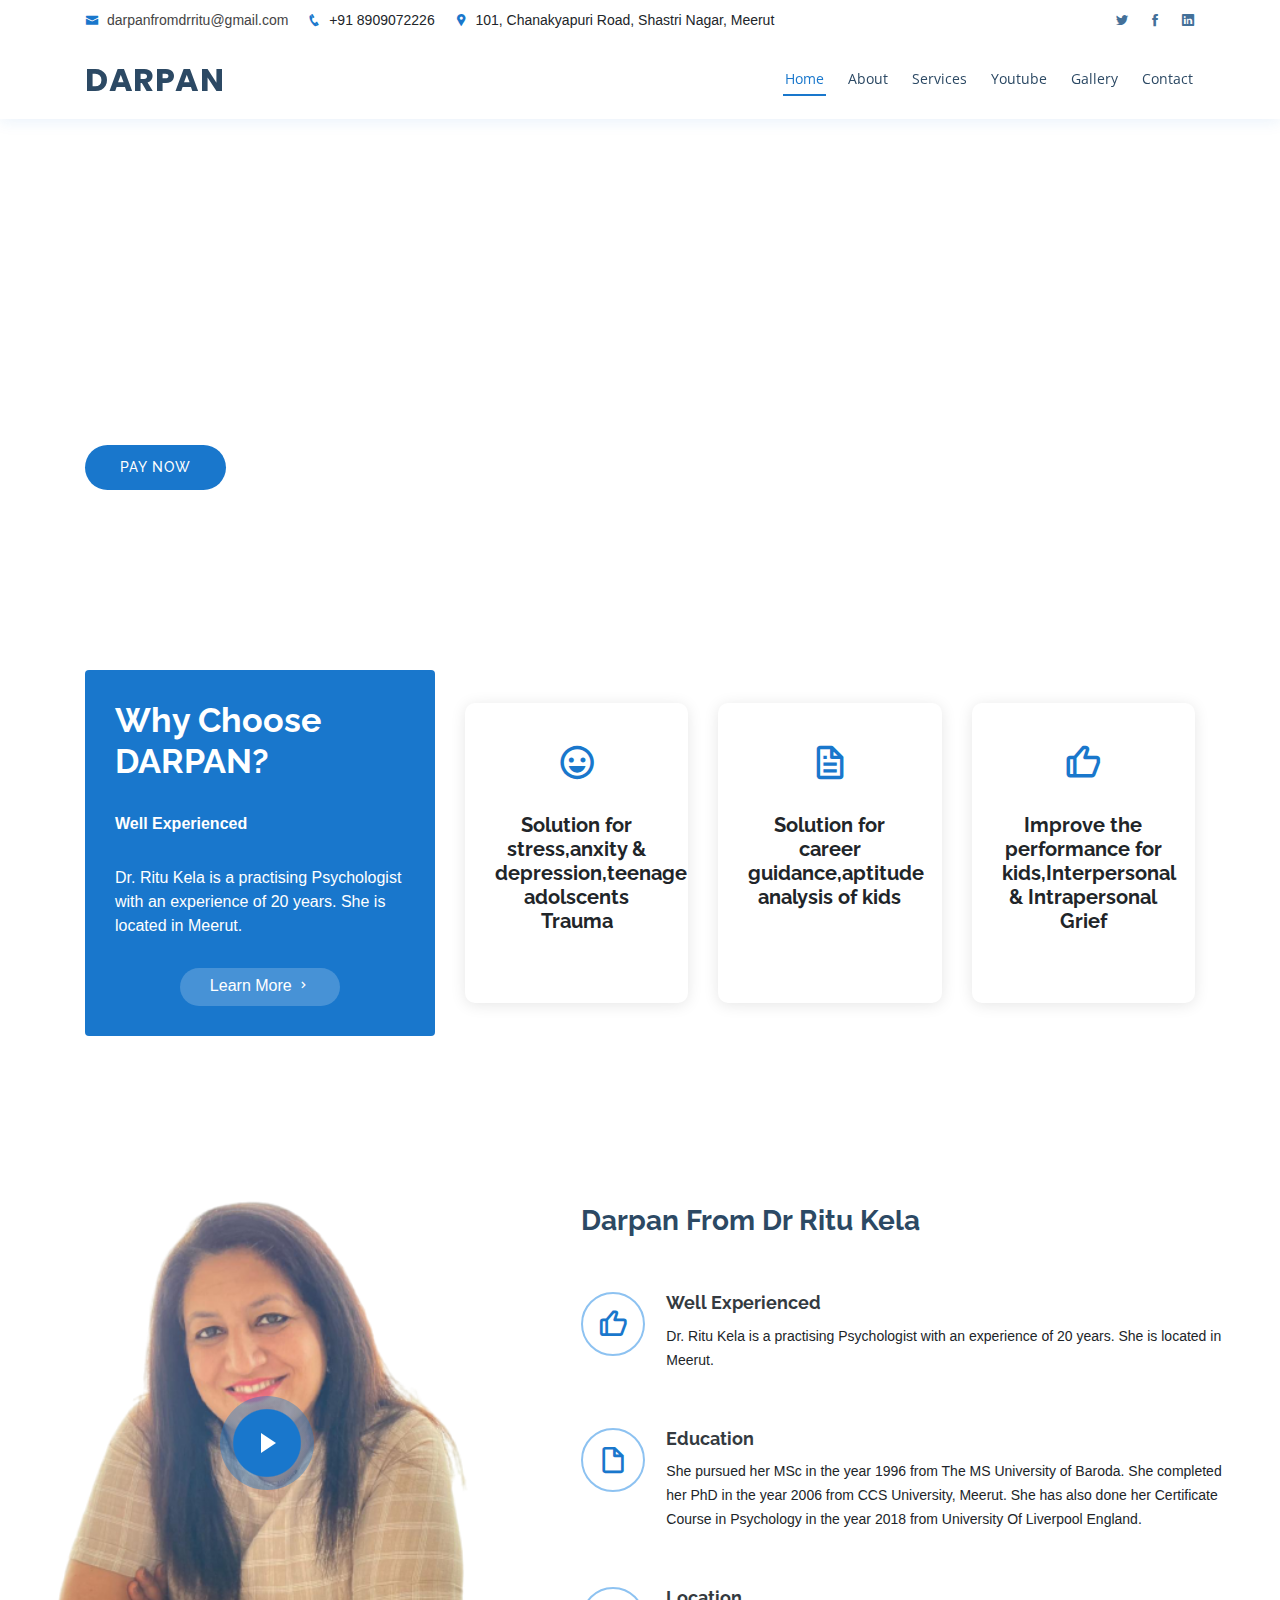
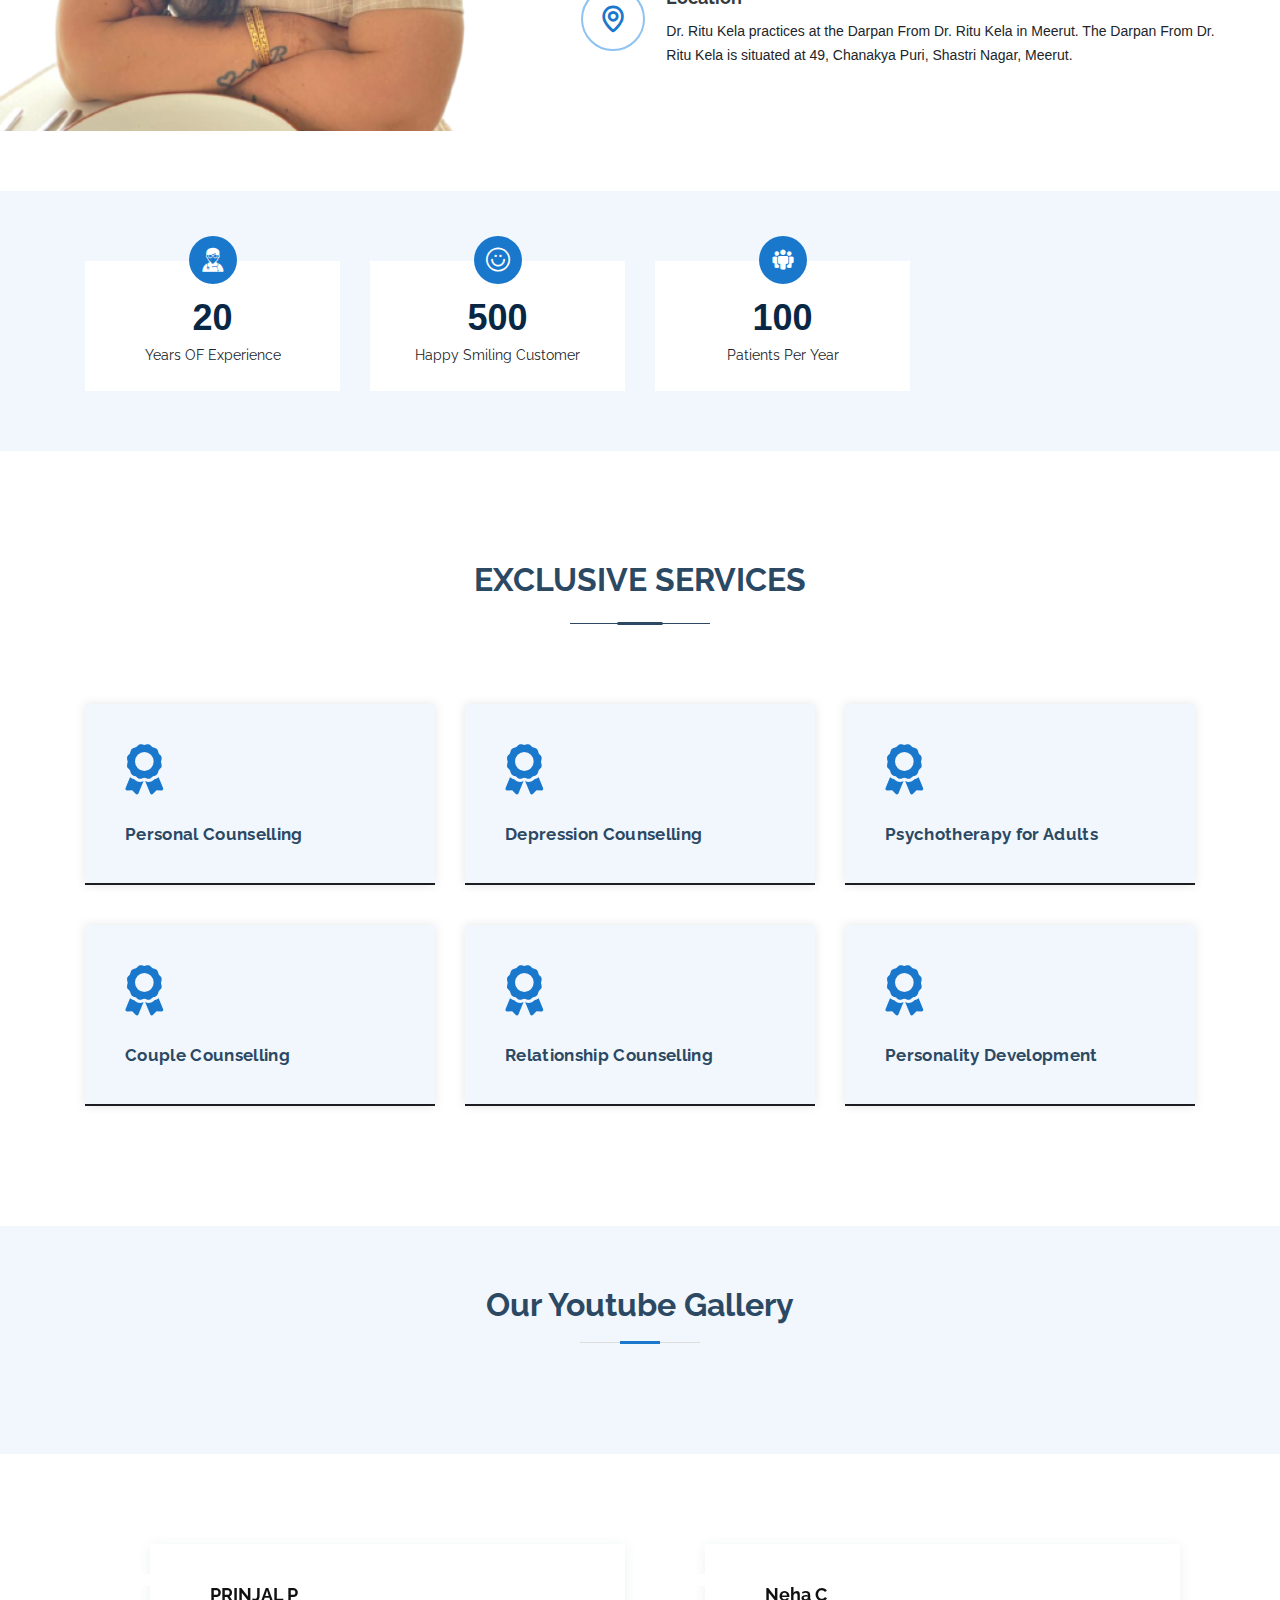
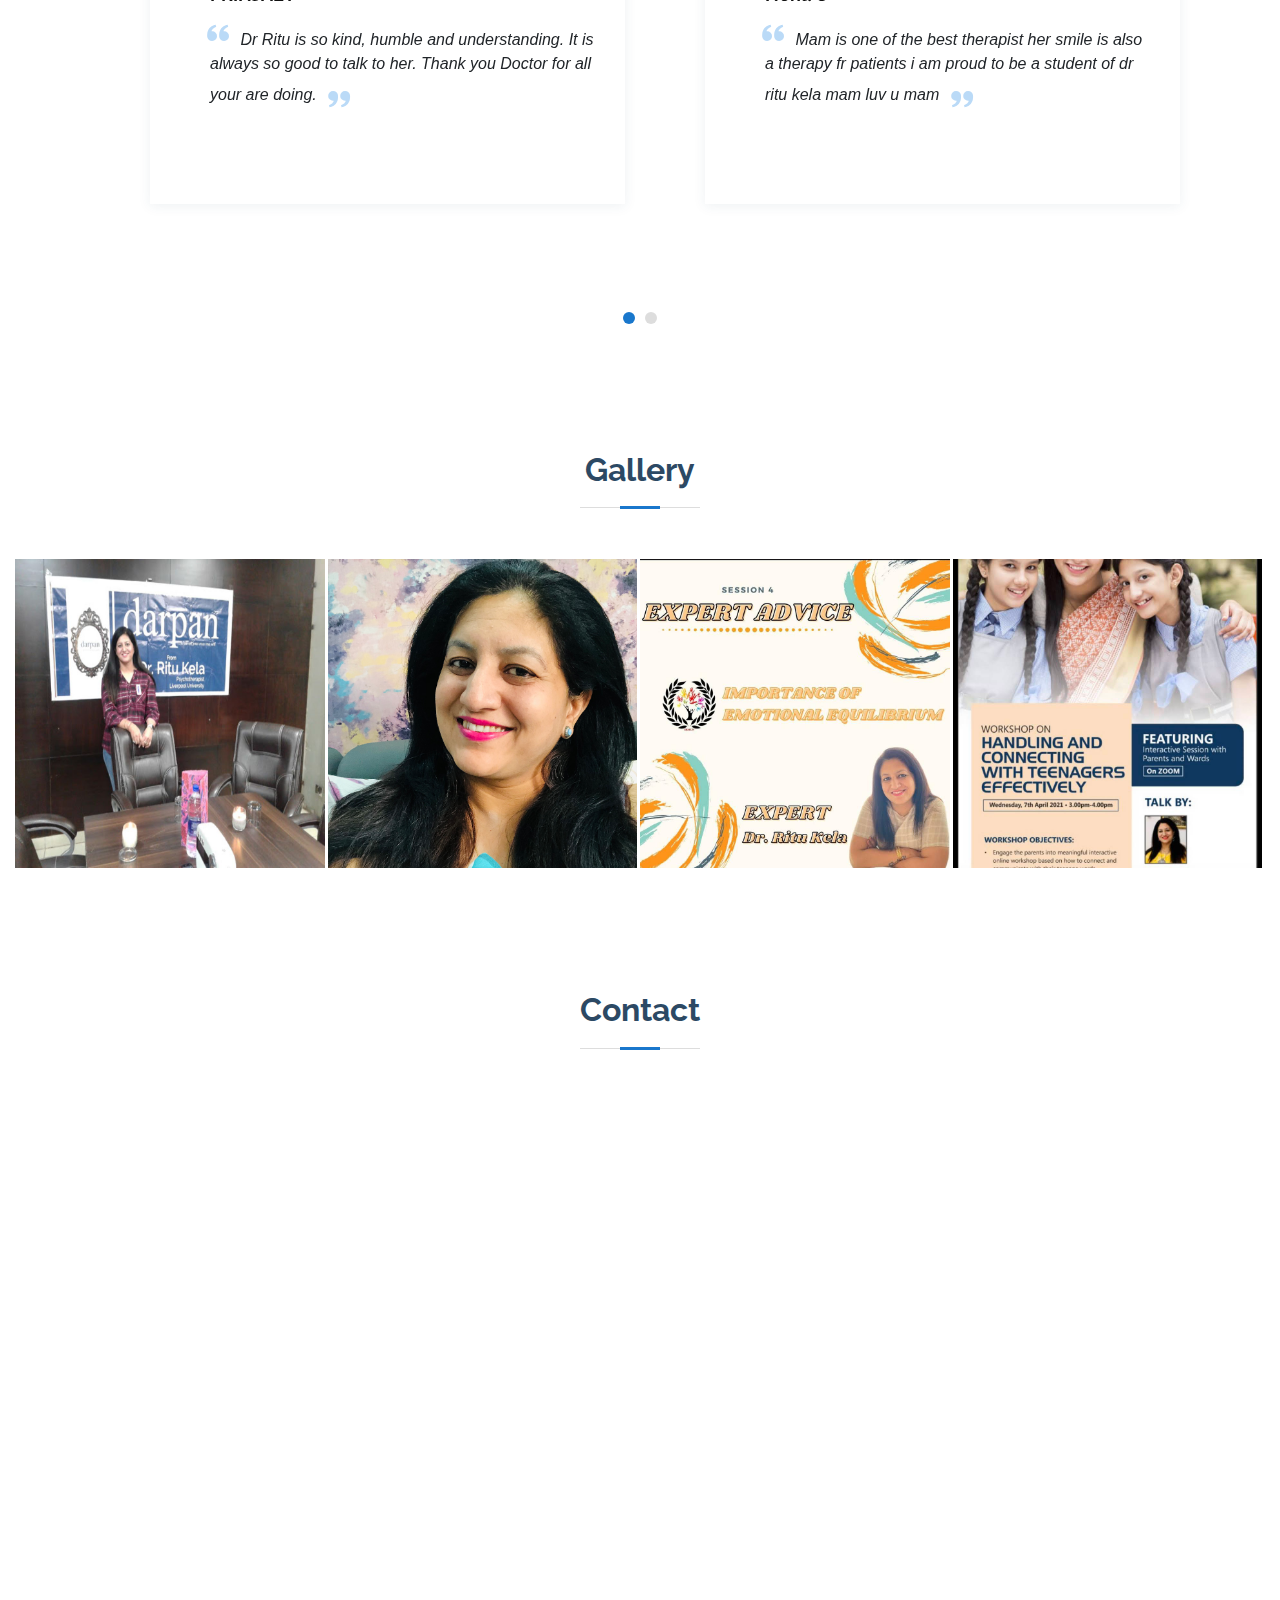
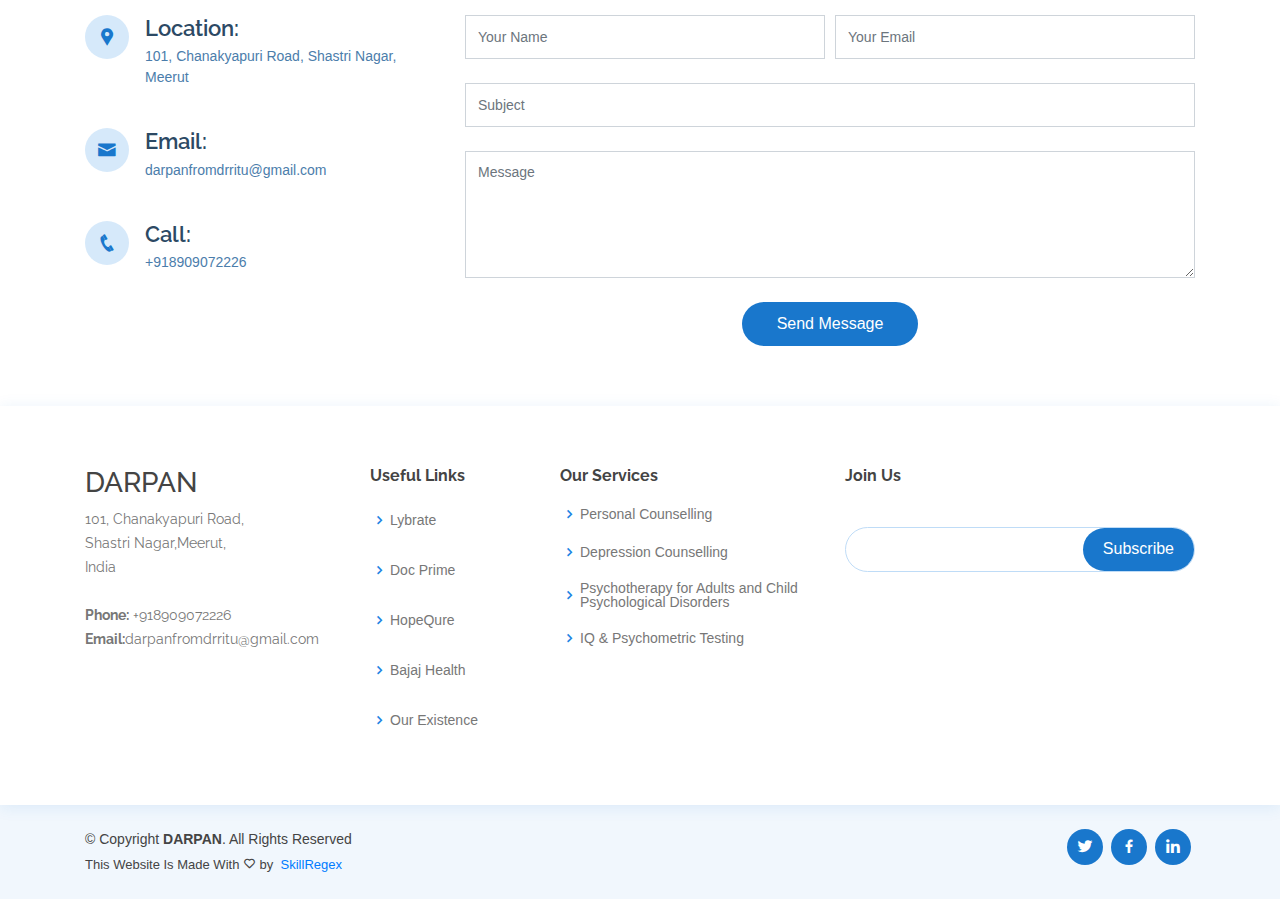
==== index.html @ 22686222 "final layout" ====
<!DOCTYPE html>
<html lang="en">

<head>
  <meta charset="utf-8">
  <meta content="width=device-width, initial-scale=1.0" name="viewport">

  <title>DARPAN FROM DR RITU KELA</title>
  <meta content="" name="description">
  <meta content="" name="keywords">




  <!-- Google Fonts -->
  <link href="https://fonts.googleapis.com/css?family=Open+Sans:300,300i,400,400i,600,600i,700,700i|Raleway:300,300i,400,400i,500,500i,600,600i,700,700i|Poppins:300,300i,400,400i,500,500i,600,600i,700,700i" rel="stylesheet">

  <!-- Vendor CSS Files -->
  <link href="assets/vendor/bootstrap/css/bootstrap.min.css" rel="stylesheet">
  <link href="assets/vendor/icofont/icofont.min.css" rel="stylesheet">
  <link href="assets/vendor/boxicons/css/boxicons.min.css" rel="stylesheet">
  <link href="assets/vendor/venobox/venobox.css" rel="stylesheet">
  <link href="assets/vendor/animate.css/animate.min.css" rel="stylesheet">
  <link href="assets/vendor/remixicon/remixicon.css" rel="stylesheet">
  <link href="assets/vendor/owl.carousel/assets/owl.carousel.min.css" rel="stylesheet">
  <link href="assets/vendor/bootstrap-datepicker/css/bootstrap-datepicker.min.css" rel="stylesheet">


  <link href="assets/css/style.css" rel="stylesheet">
    
    <link rel="stylesheet" href="https://cdnjs.cloudflare.com/ajax/libs/font-awesome/5.11.2/css/all.min.css">
	<link rel="stylesheet" href="https://cdnjs.cloudflare.com/ajax/libs/font-awesome/5.11.2/css/fontawesome.min.css">
	<link rel="stylesheet" href="https://cdnjs.cloudflare.com/ajax/libs/twitter-bootstrap/4.4.1/css/bootstrap.css">
	<link href="https://fonts.googleapis.com/css?family=Poppins:500,700&display=swap" rel="stylesheet">


</head>

<body>

  <!-- ======= Top Bar ======= -->
  <div id="topbar" class="d-none d-lg-flex align-items-center fixed-top">
    <div class="container d-flex">
      <div class="contact-info mr-auto">
        <i class="icofont-envelope"></i> <a href="mailto:contact@example.com">darpanfromdrritu@gmail.com</a>
        <i class="icofont-phone"></i> +91 8909072226
        <i class="icofont-google-map"></i> 	101, Chanakyapuri Road, Shastri Nagar, Meerut
      </div>
      <div class="social-links">
        <a href="https://twitter.com/DrRitukela" class="twitter"><i class="icofont-twitter"></i></a>
        <a href="https://www.facebook.com/Dr.Ritu.K.Kela" class="facebook"><i class="icofont-facebook"></i></a>


        <a href="https://www.linkedin.com/in/ritu-kaushal-aa43219/" class="linkedin"><i class="icofont-linkedin"></i></i></a>
      </div>
    </div>
  </div>

  <!-- ======= Header ======= -->
  <header id="header" class="fixed-top">
    <div class="container d-flex align-items-center">

      <h1 class="logo mr-auto"><a href="index.html">DARPAN</a></h1>

      <!-- <a href="index.html" class="logo mr-auto"><img src="assets/img/logo.png" alt="" class="img-fluid"></a>-->

      <nav class="nav-menu d-none d-lg-block">
        <ul>
          <li class="active"><a href="index.html">Home</a></li>
          <li><a href="#about">About</a></li>
          <li><a href="#services">Services</a></li>
          <li><a href="#appointment">Youtube</a></li>
          <li><a href="#gallery">Gallery</a></li>

          <li><a href="#contact">Contact</a></li>

        </ul>
      </nav><!-- .nav-menu -->


    
    </div>
  </header><!-- End Header -->

  <!-- ======= Hero Section ======= -->
  <section id="hero" class="d-flex align-items-center">
    <div class="container">
      <h1>Welcome to DARPAN </h1>
      <h2>FROM DR RITU KELA</h2>
        <div class="dropdown">
  <button class="dropbtn btn-get-started scrollto" >PAY NOW</button>
  <div class="dropdown-content">
    <a href="https://rzp.io/l/darpanregistrations">NEW CLIENT</a>
    <a href="https://rzp.io/l/darpanpayment">EXISTING CLIENT</a>
  </div>
</div>
    </div>
  </section><!-- End Hero -->

  <main id="main">

    <!-- ======= Why Us Section ======= -->
    <section id="why-us" class="why-us">
      <div class="container">

        <div class="row">
          <div class="col-lg-4 d-flex align-items-stretch">
            <div class="content">
              <h3>Why Choose DARPAN?</h3>
              <p>
                <b>Well Experienced</b>
              </p>
              <p>Dr. Ritu Kela is a practising Psychologist with an experience of 20 years. She is located in Meerut.</p>
              <div class="text-center">
                <a href="#services" class="more-btn">Learn More <i class="bx bx-chevron-right"></i></a>
              </div>
            </div>
          </div>
          <div class="col-lg-8 d-flex align-items-stretch">
            <div class="icon-boxes d-flex flex-column justify-content-center">
              <div class="row">
                <div class="col-xl-4 d-flex align-items-stretch">
                  <div class="icon-box mt-4 mt-xl-0">
                    <i class="bx bx-happy"></i>
                    <h4>Solution for stress,anxity & depression,teenage<br>adolscents Trauma</h4>
                  </div>
                </div>
                <div class="col-xl-4 d-flex align-items-stretch">
                  <div class="icon-box mt-4 mt-xl-0">
                    <i class="bx bx-file"></i>
                    <h4>Solution for career guidance,aptitude analysis of kids</h4>
                  </div>
                </div>
                <div class="col-xl-4 d-flex align-items-stretch">
                  <div class="icon-box mt-4 mt-xl-0">
                    <i class="bx bx-like"></i>
                    <h4>Improve the performance for kids,Interpersonal & Intrapersonal Grief</h4>
                  </div>
                </div>
              </div>
            </div><!-- End .content-->
          </div>
            
        </div>

      </div>
    </section><!-- End Why Us Section -->

    <!-- ======= About Section ======= -->
    <section id="about" class="about">
      <div class="container-fluid">

        <div class="row">
          <div class="col-xl-5 col-lg-6 video-box d-flex justify-content-center align-items-stretch">
            <a href="https://www.youtube.com/watch?v=VWxnV_mC27M" class="venobox play-btn mb-4" data-vbtype="video" data-autoplay="true"></a>
          </div>

          <div class="col-xl-7 col-lg-6 icon-boxes d-flex flex-column align-items-stretch justify-content-center py-5 px-lg-5">
            <h3>Darpan From Dr Ritu Kela</h3>


            <div class="icon-box">
              <div class="icon"><i class="bx bx-like"></i></div>
              <h4 class="title"><a href="">Well Experienced</a></h4>
              <p class="description">Dr. Ritu Kela is a practising Psychologist with an experience of 20 years. She is located in Meerut.</p>

            </div>

            <div class="icon-box">
              <div class="icon"><i class="bx bx-file-blank"></i></div>
              <h4 class="title"><a href="">Education</a></h4>
              <p class="description">She pursued her MSc in the year 1996 from The MS University of Baroda. She completed her PhD in the year 2006 from CCS University, Meerut. She has also done her Certificate Course in Psychology in the year 2018 from University Of Liverpool England.</p>

            </div>


            <div class="icon-box">
              <div class="icon"><i class="bx bx-map"></i></div>
              <h4 class="title"><a href="">Location</a></h4>
              <p class="description">Dr. Ritu Kela practices at the Darpan From Dr. Ritu Kela in Meerut. The Darpan From Dr. Ritu Kela is situated at 49, Chanakya Puri, Shastri Nagar, Meerut.</p>

            </div>



          </div>
        </div>

      </div>
    </section><!-- End About Section -->

    <!-- ======= Counts Section ======= -->
    <section id="counts" class="counts">
      <div class="container">

        <div class="row">

          <div class="col-lg-3 col-md-6">
            <div class="count-box">
              <i class="icofont-doctor-alt"></i>
              <span data-toggle="counter-up">20</span>
              <p>Years OF Experience</p>
            </div>
          </div>

          <div class="col-lg-3 col-md-6 mt-5 mt-md-0">
            <div class="count-box">
              <i class="icofont-simple-smile"></i>
              <span data-toggle="counter-up">500</span>
              <p>Happy Smiling Customer</p>
            </div>
          </div>

          <div class="col-lg-3 col-md-6 mt-5 mt-lg-0">
            <div class="count-box">
              <i class="icofont-people"></i>
              <span data-toggle="counter-up">100</span>
              <p>Patients Per Year</p>
            </div>
          </div>



        </div>

      </div>
    </section><!-- End Counts Section -->

    <!-- ======= Services Section ======= -->
    <body>

	<section class="section-services" id="services">
		<div class="container">
			<div class="row justify-content-center text-center">
				<div class="col-md-10 col-lg-8">
					<div class="header-section">
						<h2 class="title">Exclusive <span>Services</span></h2>
						<p class="description"></p>
					</div>
				</div>
			</div>
			<div class="row">
				<!-- Start Single Service -->
				<div class="col-md-6 col-lg-4">
					<div class="single-service">
						<div class="part-1">
							<i class="fas fa-award"></i>
							<h3 class="title">Personal Counselling</h3>
						</div>
						
					</div>
				</div>
				<!-- / End Single Service -->
				<!-- Start Single Service -->
				<div class="col-md-6 col-lg-4">
					<div class="single-service">
						<div class="part-1">
							<i class="fas fa-award"></i>
							<h3 class="title">Depression Counselling</h3>
						</div>
						
					</div>
				</div>
				<!-- / End Single Service -->
				<!-- Start Single Service -->
				<div class="col-md-6 col-lg-4">
					<div class="single-service">
						<div class="part-1">
							<i class="fas fa-award"></i>
							<h3 class="title">Psychotherapy for Adults</h3>
						</div>
						
					</div>
				</div>
				<!-- / End Single Service -->
				<!-- Start Single Service -->
				<div class="col-md-6 col-lg-4">
					<div class="single-service">
						<div class="part-1">
							<i class="fas fa-award"></i>
							<h3 class="title">Couple Counselling</h3>
						</div>
						
					</div>
				</div>
				<!-- / End Single Service -->
				<!-- Start Single Service -->
				<div class="col-md-6 col-lg-4">
					<div class="single-service">
						<div class="part-1">
							<i class="fas fa-award"></i>
							<h3 class="title">Relationship Counselling</h3>
						</div>
						
					</div>
				</div>
				<!-- / End Single Service -->
				<!-- Start Single Service -->
				<div class="col-md-6 col-lg-4">
					<div class="single-service">
						<div class="part-1">
							<i class="fas fa-award"></i>
							<h3 class="title">   Personality Development</h3>
						</div>
						
					</div>
				</div>
				<!-- / End Single Service -->
			</div>
		</div>
	</section>

</body><!-- End Services Section -->

    <!-- ======= Appointment Section ======= -->
    <section id="appointment" class="appointment section-bg">
      <div class="container">

        <div class="section-title">
          <h2>Our Youtube Gallery</h2>
          <p></p>
          <script src="https://apps.elfsight.com/p/platform.js" defer></script>
          <div class="elfsight-app-8be1d8c3-8dcf-48b2-b45e-ed1fe033b019"></div>
        </div>



      </div>
    </section><!-- End Appointment Section -->

    <!-- ======= Departments Section =======
    <section id="departments" class="departments">
      <div class="container">

        <div class="section-title">
          <h2>Departments</h2>
          <p>Magnam dolores commodi suscipit. Necessitatibus eius consequatur ex aliquid fuga eum quidem. Sit sint consectetur velit. Quisquam quos quisquam cupiditate. Et nemo qui impedit suscipit alias ea. Quia fugiat sit in iste officiis commodi quidem hic quas.</p>
        </div>

        <div class="row">
          <div class="col-lg-3">
            <ul class="nav nav-tabs flex-column">
              <li class="nav-item">
                <a class="nav-link active show" data-toggle="tab" href="#tab-1">Cardiology</a>
              </li>
              <li class="nav-item">
                <a class="nav-link" data-toggle="tab" href="#tab-2">Neurology</a>
              </li>
              <li class="nav-item">
                <a class="nav-link" data-toggle="tab" href="#tab-3">Hepatology</a>
              </li>
              <li class="nav-item">
                <a class="nav-link" data-toggle="tab" href="#tab-4">Pediatrics</a>
              </li>
              <li class="nav-item">
                <a class="nav-link" data-toggle="tab" href="#tab-5">Eye Care</a>
              </li>
            </ul>
          </div>
          <div class="col-lg-9 mt-4 mt-lg-0">
            <div class="tab-content">
              <div class="tab-pane active show" id="tab-1">
                <div class="row">
                  <div class="col-lg-8 details order-2 order-lg-1">
                    <h3>Cardiology</h3>
                    <p class="font-italic">Qui laudantium consequatur laborum sit qui ad sapiente dila parde sonata raqer a videna mareta paulona marka</p>
                    <p>Et nobis maiores eius. Voluptatibus ut enim blanditiis atque harum sint. Laborum eos ipsum ipsa odit magni. Incidunt hic ut molestiae aut qui. Est repellat minima eveniet eius et quis magni nihil. Consequatur dolorem quaerat quos qui similique accusamus nostrum rem vero</p>
                  </div>
                  <div class="col-lg-4 text-center order-1 order-lg-2">
                    <img src="assets/img/departments-1.jpg" alt="" class="img-fluid">
                  </div>
                </div>
              </div>
              <div class="tab-pane" id="tab-2">
                <div class="row">
                  <div class="col-lg-8 details order-2 order-lg-1">
                    <h3>Et blanditiis nemo veritatis excepturi</h3>
                    <p class="font-italic">Qui laudantium consequatur laborum sit qui ad sapiente dila parde sonata raqer a videna mareta paulona marka</p>
                    <p>Ea ipsum voluptatem consequatur quis est. Illum error ullam omnis quia et reiciendis sunt sunt est. Non aliquid repellendus itaque accusamus eius et velit ipsa voluptates. Optio nesciunt eaque beatae accusamus lerode pakto madirna desera vafle de nideran pal</p>
                  </div>
                  <div class="col-lg-4 text-center order-1 order-lg-2">
                    <img src="assets/img/departments-2.jpg" alt="" class="img-fluid">
                  </div>
                </div>
              </div>
              <div class="tab-pane" id="tab-3">
                <div class="row">
                  <div class="col-lg-8 details order-2 order-lg-1">
                    <h3>Impedit facilis occaecati odio neque aperiam sit</h3>
                    <p class="font-italic">Eos voluptatibus quo. Odio similique illum id quidem non enim fuga. Qui natus non sunt dicta dolor et. In asperiores velit quaerat perferendis aut</p>
                    <p>Iure officiis odit rerum. Harum sequi eum illum corrupti culpa veritatis quisquam. Neque necessitatibus illo rerum eum ut. Commodi ipsam minima molestiae sed laboriosam a iste odio. Earum odit nesciunt fugiat sit ullam. Soluta et harum voluptatem optio quae</p>
                  </div>
                  <div class="col-lg-4 text-center order-1 order-lg-2">
                    <img src="assets/img/departments-3.jpg" alt="" class="img-fluid">
                  </div>
                </div>
              </div>
              <div class="tab-pane" id="tab-4">
                <div class="row">
                  <div class="col-lg-8 details order-2 order-lg-1">
                    <h3>Fuga dolores inventore laboriosam ut est accusamus laboriosam dolore</h3>
                    <p class="font-italic">Totam aperiam accusamus. Repellat consequuntur iure voluptas iure porro quis delectus</p>
                    <p>Eaque consequuntur consequuntur libero expedita in voluptas. Nostrum ipsam necessitatibus aliquam fugiat debitis quis velit. Eum ex maxime error in consequatur corporis atque. Eligendi asperiores sed qui veritatis aperiam quia a laborum inventore</p>
                  </div>
                  <div class="col-lg-4 text-center order-1 order-lg-2">
                    <img src="assets/img/departments-4.jpg" alt="" class="img-fluid">
                  </div>
                </div>
              </div>
              <div class="tab-pane" id="tab-5">
                <div class="row">
                  <div class="col-lg-8 details order-2 order-lg-1">
                    <h3>Est eveniet ipsam sindera pad rone matrelat sando reda</h3>
                    <p class="font-italic">Omnis blanditiis saepe eos autem qui sunt debitis porro quia.</p>
                    <p>Exercitationem nostrum omnis. Ut reiciendis repudiandae minus. Omnis recusandae ut non quam ut quod eius qui. Ipsum quia odit vero atque qui quibusdam amet. Occaecati sed est sint aut vitae molestiae voluptate vel</p>
                  </div>
                  <div class="col-lg-4 text-center order-1 order-lg-2">
                    <img src="assets/img/departments-5.jpg" alt="" class="img-fluid">
                  </div>
                </div>
              </div>
            </div>
          </div>
        </div>

      </div>
    </section> End Departments Section -->



    <!-- ======= Frequently Asked Questions Section =======
    <section id="faq" class="faq section-bg">
      <div class="container">

        <div class="section-title">
          <h2>Frequently Asked Questions</h2>
          <p>Magnam dolores commodi suscipit. Necessitatibus eius consequatur ex aliquid fuga eum quidem. Sit sint consectetur velit. Quisquam quos quisquam cupiditate. Et nemo qui impedit suscipit alias ea. Quia fugiat sit in iste officiis commodi quidem hic quas.</p>
        </div>

        <div class="faq-list">
          <ul>
            <li data-aos="fade-up">
              <i class="bx bx-help-circle icon-help"></i> <a data-toggle="collapse" class="collapse" href="#faq-list-1">Non consectetur a erat nam at lectus urna duis? <i class="bx bx-chevron-down icon-show"></i><i class="bx bx-chevron-up icon-close"></i></a>
              <div id="faq-list-1" class="collapse show" data-parent=".faq-list">
                <p>
                  Feugiat pretium nibh ipsum consequat. Tempus iaculis urna id volutpat lacus laoreet non curabitur gravida. Venenatis lectus magna fringilla urna porttitor rhoncus dolor purus non.
                </p>
              </div>
            </li>

            <li data-aos="fade-up" data-aos-delay="100">
              <i class="bx bx-help-circle icon-help"></i> <a data-toggle="collapse" href="#faq-list-2" class="collapsed">Feugiat scelerisque varius morbi enim nunc? <i class="bx bx-chevron-down icon-show"></i><i class="bx bx-chevron-up icon-close"></i></a>
              <div id="faq-list-2" class="collapse" data-parent=".faq-list">
                <p>
                  Dolor sit amet consectetur adipiscing elit pellentesque habitant morbi. Id interdum velit laoreet id donec ultrices. Fringilla phasellus faucibus scelerisque eleifend donec pretium. Est pellentesque elit ullamcorper dignissim. Mauris ultrices eros in cursus turpis massa tincidunt dui.
                </p>
              </div>
            </li>

            <li data-aos="fade-up" data-aos-delay="200">
              <i class="bx bx-help-circle icon-help"></i> <a data-toggle="collapse" href="#faq-list-3" class="collapsed">Dolor sit amet consectetur adipiscing elit? <i class="bx bx-chevron-down icon-show"></i><i class="bx bx-chevron-up icon-close"></i></a>
              <div id="faq-list-3" class="collapse" data-parent=".faq-list">
                <p>
                  Eleifend mi in nulla posuere sollicitudin aliquam ultrices sagittis orci. Faucibus pulvinar elementum integer enim. Sem nulla pharetra diam sit amet nisl suscipit. Rutrum tellus pellentesque eu tincidunt. Lectus urna duis convallis convallis tellus. Urna molestie at elementum eu facilisis sed odio morbi quis
                </p>
              </div>
            </li>

            <li data-aos="fade-up" data-aos-delay="300">
              <i class="bx bx-help-circle icon-help"></i> <a data-toggle="collapse" href="#faq-list-4" class="collapsed">Tempus quam pellentesque nec nam aliquam sem et tortor consequat? <i class="bx bx-chevron-down icon-show"></i><i class="bx bx-chevron-up icon-close"></i></a>
              <div id="faq-list-4" class="collapse" data-parent=".faq-list">
                <p>
                  Molestie a iaculis at erat pellentesque adipiscing commodo. Dignissim suspendisse in est ante in. Nunc vel risus commodo viverra maecenas accumsan. Sit amet nisl suscipit adipiscing bibendum est. Purus gravida quis blandit turpis cursus in.
                </p>
              </div>
            </li>

            <li data-aos="fade-up" data-aos-delay="400">
              <i class="bx bx-help-circle icon-help"></i> <a data-toggle="collapse" href="#faq-list-5" class="collapsed">Tortor vitae purus faucibus ornare. Varius vel pharetra vel turpis nunc eget lorem dolor? <i class="bx bx-chevron-down icon-show"></i><i class="bx bx-chevron-up icon-close"></i></a>
              <div id="faq-list-5" class="collapse" data-parent=".faq-list">
                <p>
                  Laoreet sit amet cursus sit amet dictum sit amet justo. Mauris vitae ultricies leo integer malesuada nunc vel. Tincidunt eget nullam non nisi est sit amet. Turpis nunc eget lorem dolor sed. Ut venenatis tellus in metus vulputate eu scelerisque.
                </p>
              </div>
            </li>

          </ul>
        </div>

      </div>
    </section>End Frequently Asked Questions Section -->

    <!-- ======= Testimonials Section ======= -->
    <section id="testimonials" class="testimonials">
      <div class="container">

        <div class="owl-carousel testimonials-carousel">

          <div class="testimonial-wrap">
            <div class="testimonial-item">
              <img src="" class="testimonial-img" alt="">
              <h3>PRINJAL P</h3>

              <p>
                <i class="bx bxs-quote-alt-left quote-icon-left"></i>
                Dr Ritu is so kind, humble and understanding. It is always
                      so good to talk to her. Thank you Doctor for all your are
                      doing.
                <i class="bx bxs-quote-alt-right quote-icon-right"></i>
              </p>
            </div>
          </div>

          <div class="testimonial-wrap">
            <div class="testimonial-item">
              <img src="" class="testimonial-img" alt="">
              <h3> Neha C</h3>

              <p>
                <i class="bx bxs-quote-alt-left quote-icon-left"></i>
                Mam is one of the best therapist her smile is also a
                      therapy fr patients i am proud to be a student of dr ritu
                      kela mam luv u mam
                <i class="bx bxs-quote-alt-right quote-icon-right"></i>
              </p>
            </div>
          </div>

          <div class="testimonial-wrap">
            <div class="testimonial-item">
              <img src="" class="testimonial-img" alt="">
              <h3>Sonali T</h3>

              <p>
                <i class="bx bxs-quote-alt-left quote-icon-left"></i>
                The one month of the internship in clinical psychology was
                      a rich experience in gaining knowledge and enhancing my
                      skill set. Direct exposure to field work helps you to
                      develop a better understanding of the client and their
                      problem. Along with the internship, Darpan from Dr. Ritu
                      Kela also helps you in building your own personality. A
                      great, positive place to grow!
                <i class="bx bxs-quote-alt-right quote-icon-right"></i>
              </p>
            </div>
          </div>
        </div>

      </div>
    </section><!-- End Testimonials Section -->

    <!-- ======= Gallery Section ======= -->
    <section id="gallery" class="gallery">
      <div class="container">

        <div class="section-title">
          <h2>Gallery</h2>

        </div>
      </div>

      <div class="container-fluid">
        <div class="row no-gutters">

          <div class="col-lg-3 col-md-4">
            <div class="gallery-item">
              <a href="assets/img/gallery/darpanimg1.jpeg" class="venobox" data-gall="gallery-item">
                <img src="assets/img/gallery//darpanimg1.jpeg" alt="" class="img-fluid">
              </a>
            </div>
          </div>

          <div class="col-lg-3 col-md-4">
            <div class="gallery-item">
              <a href="assets/img/gallery/darpan3.png" class="venobox" data-gall="gallery-item">
                <img src="assets/img/gallery/darpan3.png" alt="" class="img-fluid">
              </a>
            </div>
          </div>

          <div class="col-lg-3 col-md-4">
            <div class="gallery-item">
              <a href="assets/img/gallery/darpan5.jpeg" class="venobox" data-gall="gallery-item">
                <img src="assets/img/gallery/darpan5.jpeg" alt="" class="img-fluid">
              </a>
            </div>
          </div>

          <div class="col-lg-3 col-md-4">
            <div class="gallery-item">
              <a href="assets/img/gallery/darpan6.jpeg" class="venobox" data-gall="gallery-item">
                <img src="assets/img/gallery/darpan6.jpeg" alt="" class="img-fluid">
              </a>
            </div>
          </div>









        </div>

      </div>
    </section><!-- End Gallery Section -->

    <!-- ======= Contact Section ======= -->
    <section id="contact" class="contact">
      <div class="container">

        <div class="section-title">
          <h2>Contact</h2>

        </div>
      </div>

      <div>
        <iframe
        src="https://www.google.com/maps/embed?pb=!1m18!1m12!1m3!1d3491.21396762578!2d77.73861771507684!3d28.951377482293108!2m3!1f0!2f0!3f0!3m2!1i1024!2i768!4f13.1!3m3!1m2!1s0x390c6590f33d1587%3A0xa6ed97a03e0412e3!2sDarpan%20From%20Dr%20Ritu%20Kela!5e0!3m2!1sen!2sin!4v1625725622442!5m2!1sen!2sin"
        width="1700"
        height="460"
        style="border: 0"
        allowfullscreen=""
        loading="lazy"
      ></iframe>
      </div>

      <div class="container">
        <div class="row mt-5">

          <div class="col-lg-4">
            <div class="info">
              <div class="address">
                <i class="icofont-google-map"></i>
                <h4>Location:</h4>
                <p>	101, Chanakyapuri Road, Shastri Nagar, Meerut</p>
              </div>

              <div class="email">
                <i class="icofont-envelope"></i>
                <h4>Email:</h4>
                <p>darpanfromdrritu@gmail.com</p>
              </div>

              <div class="phone">
                <i class="icofont-phone"></i>
                <h4>Call:</h4>
                <p>+918909072226
                </p>
              </div>

            </div>

          </div>

          <div class="col-lg-8 mt-5 mt-lg-0">

            <form action="https://formcarry.com/s/q81QHxtFKu5" method="POST" accept-charset="UTF-8"  class="php-email-form">
              <div class="form-row">
                <div class="col-md-6 form-group">
                  <input type="text" name="name" class="form-control" id="name" placeholder="Your Name" data-rule="minlen:4" data-msg="Please enter at least 4 chars" />
                  <div class="validate"></div>
                </div>
                <div class="col-md-6 form-group">
                  <input type="email" class="form-control" name="email" id="email" placeholder="Your Email" data-rule="email" data-msg="Please enter a valid email" />
                  <div class="validate"></div>
                </div>
              </div>
              <div class="form-group">
                <input type="text" class="form-control" name="subject" id="subject" placeholder="Subject" data-rule="minlen:4" data-msg="Please enter at least 8 chars of subject" />
                <div class="validate"></div>
              </div>
              <div class="form-group">
                <textarea class="form-control" name="message" rows="5" data-rule="required" data-msg="Please write something for us" placeholder="Message"></textarea>
                <div class="validate"></div>
              </div>
              <div class="mb-3">
                <div class="loading">Loading</div>
                <div class="sent-message">Your message has been sent. Thank you!</div>
              </div>
              <div class="text-center"><button type="submit">Send Message</button></div>
            </form>

          </div>

        </div>

      </div>
    </section><!-- End Contact Section -->

  </main><!-- End #main -->

  <!-- ======= Footer ======= -->
  <footer id="footer">

    <div class="footer-top">
      <div class="container">
        <div class="row">

          <div class="col-lg-3 col-md-6 footer-contact">
            <h3>DARPAN</h3>
            <p>
              101, Chanakyapuri Road,  <br>
              Shastri Nagar,Meerut,<br>
              India<br><br>
              <strong>Phone:</strong>	+918909072226
              <br>
              <strong>Email:</strong>darpanfromdrritu@gmail.com<br>
            </p>
          </div>

          <div class="col-lg-2 col-md-6 footer-links">
            <h4>Useful Links</h4>
            <ul>
              <li><i class="bx bx-chevron-right"></i> <a
                href="https://www.lybrate.com/meerut/doctor/dr-ritu-kela-psychologist#services"
                class="py-2 d-block"
                >Lybrate</a
              ></li>
              <li><i class="bx bx-chevron-right"></i> <a
                href="https://docprime.com/dr-ritu-kela-psychologist-in-shastri-nagar-meerut-dpp"
                class="py-2 d-block"
                >Doc Prime</a
              ></li>

              
              <li><i class="bx bx-chevron-right"></i> <a
                href="https://www.hopequre.com/Therapist/Psychological-Counsellor/Dr.Ritu-Kela-61"
                class="py-2 d-block"
                >HopeQure</a
              ></li>
              <li><i class="bx bx-chevron-right"></i><a
                href="https://www.bajajfinservhealth.in/doctor/meerut/psychologist/dr-ritu-kela"
                class="py-2 d-block"
                >Bajaj Health</a
              ></li>
                <li><i class="bx bx-chevron-right"></i> <a
                href="https://darpanfromdrritukela.com/"
                class="py-2 d-block"
                >Our Existence</a
              ></li>

            </ul>
          </div>

          <div class="col-lg-3 col-md-6 footer-links">
            <h4>Our Services</h4>
            <ul>
              <li><i class="bx bx-chevron-right"></i> <a href="#">Personal Counselling</a></li>
              <li><i class="bx bx-chevron-right"></i> <a href="#">Depression Counselling</a></li>
              <li><i class="bx bx-chevron-right"></i> <a href="#">Psychotherapy for Adults and Child Psychological Disorders</a></li>
              <li><i class="bx bx-chevron-right"></i> <a href="#">IQ & Psychometric Testing</a></li>

            </ul>
          </div>

          <div class="col-lg-4 col-md-6 footer-newsletter">
            <h4>Join Us</h4>

            <form action="" method="post">
              <input type="email" name="email"><input type="submit" value="Subscribe">
            </form>
          </div>

        </div>
      </div>
    </div>

    <div class="container d-md-flex py-4">

      <div class="mr-md-auto text-center text-md-left">
        <div class="copyright">
          &copy; Copyright <strong><span>DARPAN</span></strong>. All Rights Reserved
        </div>
        <div class="credits">

          This Website Is Made With <i class="bx bx-heart" aria-hidden="true"></i> by &nbsp;<a href="https://www.skillregex.in/">SkillRegex</a>
        </div>
      </div>
      <div class="social-links text-center text-md-right pt-3 pt-md-0">
        <a href="https://twitter.com/DrRitukela" class="twitter"><i class="bx bxl-twitter"></i></a>
        <a href="https://www.facebook.com/Dr.Ritu.K.Kela" class="facebook"><i class="bx bxl-facebook"></i></a>


        <a href="https://www.linkedin.com/in/ritu-kaushal-aa43219/" class="linkedin"><i class="bx bxl-linkedin"></i></a>
      </div>
    </div>
  </footer><!-- End Footer -->

  <div id="preloader"></div>
  <!--<a href="#" class="back-to-top"><i class="icofont-simple-up"></i></a>-->

  <!-- Vendor JS Files -->
  <script src="assets/vendor/jquery/jquery.min.js"></script>
  <script src="assets/vendor/bootstrap/js/bootstrap.bundle.min.js"></script>
  <script src="assets/vendor/jquery.easing/jquery.easing.min.js"></script>
  <script src="assets/vendor/php-email-form/validate.js"></script>
  <script src="assets/vendor/venobox/venobox.min.js"></script>
  <script src="assets/vendor/waypoints/jquery.waypoints.min.js"></script>
  <script src="assets/vendor/counterup/counterup.min.js"></script>
  <script src="assets/vendor/owl.carousel/owl.carousel.min.js"></script>
  <script src="assets/vendor/bootstrap-datepicker/js/bootstrap-datepicker.min.js"></script>

  <!-- Template Main JS File -->
  <script src="assets/js/main.js"></script>
  <script src="https://apps.elfsight.com/p/platform.js" defer></script>
    <div class="elfsight-app-da41859c-ddb8-4a39-964b-62be1e0dadc8"></div>
    <script src="https://apps.elfsight.com/p/platform.js" defer></script>
    <div class="elfsight-app-6ae0c8cc-c3d1-4b5a-a48d-3c60e333eb55"></div>

</body>

</html>
---- assets/vendor/venobox/venobox.css ----
/* ------ venobox.css --------*/
.vbox-overlay *, .vbox-overlay *:before, .vbox-overlay *:after{
    -webkit-backface-visibility: hidden;
    -webkit-box-sizing:border-box;
    -moz-box-sizing:border-box;
    box-sizing:border-box;
}
.vbox-overlay * { 
    -webkit-backface-visibility: visible;
    backface-visibility: visible;
}
.vbox-overlay{
    display: -webkit-flex;
    display: flex;
    -webkit-flex-direction: column;
    flex-direction: column;
    -webkit-justify-content: center;
    justify-content: center;
    -webkit-align-items: center;
    align-items: center;
    position: fixed;
    left: 0;
    top: 0;
    bottom: 0;
    right: 0;
    z-index: 999999;
}

/* ----- navigation ----- */
.vbox-title{
    width: 100%;
    height: 40px;
    float: left;
    text-align: center;
    line-height: 28px;
    font-size: 12px;
    padding: 6px 50px;
    overflow: hidden;
    position: fixed;
    display: none;
    left: 0;
    z-index: 89;
}
.vbox-close{
    cursor: pointer;
    position: fixed;
    top: -1px;
    right: 0;
    width: 50px;
    height: 40px;
    padding: 6px;
    display: block;
    background-position:10px center;
    overflow: hidden;
    font-size: 24px;
    line-height: 1;
    text-align: center;
    z-index: 99;
}
.vbox-left{
    cursor: pointer;
    position: fixed;
    left: 0;
    height: 40px;
    overflow: hidden;
    line-height: 28px;
    font-size: 12px;
    z-index: 99;
    display: flex;
    align-items:center;
}
.vbox-num{
    display: inline-block;
    margin: 6px 0 6px 15px;
}
/* ----- Social share ----- */
.vbox-share{
    line-height: 28px;
    font-size: 12px;
    overflow: hidden;
    position: fixed;
    left: 0;
    z-index: 98;
    display: flex;
    align-items:center;
    justify-content: center;
    width: 100%;
    text-align: center;
}
.vbox-share svg{
    max-height: 28px;
    width: 28px;
    z-index: 10;
    margin-left: 12px;
    margin-top: 6px;
    margin-bottom: 6px;
    vertical-align: middle;
}


/* ----- navigation ARROWS ----- */
.vbox-next, .vbox-prev{
    position: fixed;
    top: 50%;
    margin-top: -15px;
    overflow: hidden;
    cursor: pointer;
    display: block;
    width: 45px;
    height: 45px;
    z-index: 99;
}
.vbox-next span, .vbox-prev span{
    position: relative;
    width: 20px;
    height: 20px;
    border: 2px solid transparent;
    border-top-color: #B6B6B6;
    border-right-color: #B6B6B6;
    text-indent: -100px;
    position: absolute;
    top: 8px;
    display: block;
}
.vbox-prev{
    left: 15px;
}
.vbox-next{
    right: 15px;
}
.vbox-prev span{
    left: 10px;
    -ms-transform: rotate(-135deg);
    -webkit-transform: rotate(-135deg);
    transform: rotate(-135deg);
}
.vbox-next span{
    -ms-transform: rotate(45deg);
    -webkit-transform: rotate(45deg);
    transform: rotate(45deg);
    right: 10px;
}
/* ------- inline window ------ */
.vbox-inline{
    width: 420px;
    height: 315px;
    height: 70vh;
    padding: 10px;
    background: #fff;
    margin: 0 auto;
    overflow: auto;
    text-align: left;
}
/* ------- Video & iFrames window ------ */
.venoframe{
    max-width: 100%;
    width: 100%;
    border: none;
    width: 100%;
    height: 260px;
    height: 70vh;
}
.venoframe.vbvid{
    height: 260px;
}
@media (min-width: 768px) {
    .venoframe, .vbox-inline{
        width: 90%;
        height: 360px;
        height: 70vh;
    }
    .venoframe.vbvid{
        width: 640px;
        height: 360px;
    }
}
@media (min-width: 992px) {
    .venoframe, .vbox-inline{
        max-width: 1200px;
        width: 80%;
        height: 540px;
        height: 70vh;
    }
    .venoframe.vbvid{
        width: 960px;
        height: 540px;
    }
}
/* 
Please do NOT edit this part! 
or at least read this note: http://i.imgur.com/7C0ws9e.gif
*/
.vbox-open{
    overflow: hidden;
}
.vbox-container{
    position: absolute;
    left: 0;
    right: 0;
    top: 0;
    bottom: 0;
    overflow-x: hidden;
    overflow-y: scroll;
    overflow-scrolling: touch;
    -webkit-overflow-scrolling: touch;
    z-index: 20;
    max-height: 100%;

}

.vbox-content{
    text-align: center;
    float: left;
    width: 100%;
    position: relative;
    overflow: hidden;
    padding: 20px 4%;
}
.vbox-container img{
    max-width: 100%;
    height: auto;
}
.vbox-figlio{
    box-shadow: 0 0 12px rgba(0,0,0,0.19), 0 6px 6px rgba(0,0,0,0.23);
    max-width: 100%;
    text-align: initial;
}
img.vbox-figlio{
    -webkit-user-select: none;
-khtml-user-select: none;
-moz-user-select: none;
-o-user-select: none;
user-select: none;
}
.vbox-content.swipe-left{
    margin-left: -200px !important;
}
.vbox-content.swipe-right{
    margin-left: 200px !important;
}
.vbox-animated{
    webkit-transition: margin 300ms ease-out;
    transition: margin 300ms ease-out;
}

/* ---------- preloader ----------
 * SPINKIT 
 * http://tobiasahlin.com/spinkit/
-------------------------------- */
.sk-double-bounce,.sk-rotating-plane{width:40px;height:40px;margin:40px auto}.sk-rotating-plane{background-color:#333;-webkit-animation:sk-rotatePlane 1.2s infinite ease-in-out;animation:sk-rotatePlane 1.2s infinite ease-in-out}@-webkit-keyframes sk-rotatePlane{0%{-webkit-transform:perspective(120px) rotateX(0) rotateY(0);transform:perspective(120px) rotateX(0) rotateY(0)}50%{-webkit-transform:perspective(120px) rotateX(-180.1deg) rotateY(0);transform:perspective(120px) rotateX(-180.1deg) rotateY(0)}100%{-webkit-transform:perspective(120px) rotateX(-180deg) rotateY(-179.9deg);transform:perspective(120px) rotateX(-180deg) rotateY(-179.9deg)}}@keyframes sk-rotatePlane{0%{-webkit-transform:perspective(120px) rotateX(0) rotateY(0);transform:perspective(120px) rotateX(0) rotateY(0)}50%{-webkit-transform:perspective(120px) rotateX(-180.1deg) rotateY(0);transform:perspective(120px) rotateX(-180.1deg) rotateY(0)}100%{-webkit-transform:perspective(120px) rotateX(-180deg) rotateY(-179.9deg);transform:perspective(120px) rotateX(-180deg) rotateY(-179.9deg)}}.sk-double-bounce{position:relative}.sk-double-bounce .sk-child{width:100%;height:100%;border-radius:50%;background-color:#333;opacity:.6;position:absolute;top:0;left:0;-webkit-animation:sk-doubleBounce 2s infinite ease-in-out;animation:sk-doubleBounce 2s infinite ease-in-out}.sk-chasing-dots .sk-child,.sk-spinner-pulse,.sk-three-bounce .sk-child{background-color:#333;border-radius:100%}.sk-double-bounce .sk-double-bounce2{-webkit-animation-delay:-1s;animation-delay:-1s}@-webkit-keyframes sk-doubleBounce{0%,100%{-webkit-transform:scale(0);transform:scale(0)}50%{-webkit-transform:scale(1);transform:scale(1)}}@keyframes sk-doubleBounce{0%,100%{-webkit-transform:scale(0);transform:scale(0)}50%{-webkit-transform:scale(1);transform:scale(1)}}.sk-wave{margin:40px auto;width:50px;height:40px;text-align:center;font-size:10px}.sk-wave .sk-rect{background-color:#333;height:100%;width:6px;display:inline-block;-webkit-animation:sk-waveStretchDelay 1.2s infinite ease-in-out;animation:sk-waveStretchDelay 1.2s infinite ease-in-out}.sk-wave .sk-rect1{-webkit-animation-delay:-1.2s;animation-delay:-1.2s}.sk-wave .sk-rect2{-webkit-animation-delay:-1.1s;animation-delay:-1.1s}.sk-wave .sk-rect3{-webkit-animation-delay:-1s;animation-delay:-1s}.sk-wave .sk-rect4{-webkit-animation-delay:-.9s;animation-delay:-.9s}.sk-wave .sk-rect5{-webkit-animation-delay:-.8s;animation-delay:-.8s}@-webkit-keyframes sk-waveStretchDelay{0%,100%,40%{-webkit-transform:scaleY(.4);transform:scaleY(.4)}20%{-webkit-transform:scaleY(1);transform:scaleY(1)}}@keyframes sk-waveStretchDelay{0%,100%,40%{-webkit-transform:scaleY(.4);transform:scaleY(.4)}20%{-webkit-transform:scaleY(1);transform:scaleY(1)}}.sk-wandering-cubes{margin:40px auto;width:40px;height:40px;position:relative}.sk-wandering-cubes .sk-cube{background-color:#333;width:10px;height:10px;position:absolute;top:0;left:0;-webkit-animation:sk-wanderingCube 1.8s ease-in-out -1.8s infinite both;animation:sk-wanderingCube 1.8s ease-in-out -1.8s infinite both}.sk-chasing-dots,.sk-spinner-pulse{width:40px;height:40px;margin:40px auto}.sk-wandering-cubes .sk-cube2{-webkit-animation-delay:-.9s;animation-delay:-.9s}@-webkit-keyframes sk-wanderingCube{0%{-webkit-transform:rotate(0);transform:rotate(0)}25%{-webkit-transform:translateX(30px) rotate(-90deg) scale(.5);transform:translateX(30px) rotate(-90deg) scale(.5)}50%{-webkit-transform:translateX(30px) translateY(30px) rotate(-179deg);transform:translateX(30px) translateY(30px) rotate(-179deg)}50.1%{-webkit-transform:translateX(30px) translateY(30px) rotate(-180deg);transform:translateX(30px) translateY(30px) rotate(-180deg)}75%{-webkit-transform:translateX(0) translateY(30px) rotate(-270deg) scale(.5);transform:translateX(0) translateY(30px) rotate(-270deg) scale(.5)}100%{-webkit-transform:rotate(-360deg);transform:rotate(-360deg)}}@keyframes sk-wanderingCube{0%{-webkit-transform:rotate(0);transform:rotate(0)}25%{-webkit-transform:translateX(30px) rotate(-90deg) scale(.5);transform:translateX(30px) rotate(-90deg) scale(.5)}50%{-webkit-transform:translateX(30px) translateY(30px) rotate(-179deg);transform:translateX(30px) translateY(30px) rotate(-179deg)}50.1%{-webkit-transform:translateX(30px) translateY(30px) rotate(-180deg);transform:translateX(30px) translateY(30px) rotate(-180deg)}75%{-webkit-transform:translateX(0) translateY(30px) rotate(-270deg) scale(.5);transform:translateX(0) translateY(30px) rotate(-270deg) scale(.5)}100%{-webkit-transform:rotate(-360deg);transform:rotate(-360deg)}}.sk-spinner-pulse{-webkit-animation:sk-pulseScaleOut 1s infinite ease-in-out;animation:sk-pulseScaleOut 1s infinite ease-in-out}@-webkit-keyframes sk-pulseScaleOut{0%{-webkit-transform:scale(0);transform:scale(0)}100%{-webkit-transform:scale(1);transform:scale(1);opacity:0}}@keyframes sk-pulseScaleOut{0%{-webkit-transform:scale(0);transform:scale(0)}100%{-webkit-transform:scale(1);transform:scale(1);opacity:0}}.sk-chasing-dots{position:relative;text-align:center;-webkit-animation:sk-chasingDotsRotate 2s infinite linear;animation:sk-chasingDotsRotate 2s infinite linear}.sk-chasing-dots .sk-child{width:60%;height:60%;display:inline-block;position:absolute;top:0;-webkit-animation:sk-chasingDotsBounce 2s infinite ease-in-out;animation:sk-chasingDotsBounce 2s infinite ease-in-out}.sk-chasing-dots .sk-dot2{top:auto;bottom:0;-webkit-animation-delay:-1s;animation-delay:-1s}@-webkit-keyframes sk-chasingDotsRotate{100%{-webkit-transform:rotate(360deg);transform:rotate(360deg)}}@keyframes sk-chasingDotsRotate{100%{-webkit-transform:rotate(360deg);transform:rotate(360deg)}}@-webkit-keyframes sk-chasingDotsBounce{0%,100%{-webkit-transform:scale(0);transform:scale(0)}50%{-webkit-transform:scale(1);transform:scale(1)}}@keyframes sk-chasingDotsBounce{0%,100%{-webkit-transform:scale(0);transform:scale(0)}50%{-webkit-transform:scale(1);transform:scale(1)}}.sk-three-bounce{margin:40px auto;width:80px;text-align:center}.sk-three-bounce .sk-child{width:20px;height:20px;display:inline-block;-webkit-animation:sk-three-bounce 1.4s ease-in-out 0s infinite both;animation:sk-three-bounce 1.4s ease-in-out 0s infinite both}.sk-circle .sk-child:before,.sk-fading-circle .sk-circle:before{display:block;border-radius:100%;content:'';background-color:#333}.sk-three-bounce .sk-bounce1{-webkit-animation-delay:-.32s;animation-delay:-.32s}.sk-three-bounce .sk-bounce2{-webkit-animation-delay:-.16s;animation-delay:-.16s}@-webkit-keyframes sk-three-bounce{0%,100%,80%{-webkit-transform:scale(0);transform:scale(0)}40%{-webkit-transform:scale(1);transform:scale(1)}}@keyframes sk-three-bounce{0%,100%,80%{-webkit-transform:scale(0);transform:scale(0)}40%{-webkit-transform:scale(1);transform:scale(1)}}.sk-circle{margin:40px auto;width:40px;height:40px;position:relative}.sk-circle .sk-child{width:100%;height:100%;position:absolute;left:0;top:0}.sk-circle .sk-child:before{margin:0 auto;width:15%;height:15%;-webkit-animation:sk-circleBounceDelay 1.2s infinite ease-in-out both;animation:sk-circleBounceDelay 1.2s infinite ease-in-out both}.sk-circle .sk-circle2{-webkit-transform:rotate(30deg);-ms-transform:rotate(30deg);transform:rotate(30deg)}.sk-circle .sk-circle3{-webkit-transform:rotate(60deg);-ms-transform:rotate(60deg);transform:rotate(60deg)}.sk-circle .sk-circle4{-webkit-transform:rotate(90deg);-ms-transform:rotate(90deg);transform:rotate(90deg)}.sk-circle .sk-circle5{-webkit-transform:rotate(120deg);-ms-transform:rotate(120deg);transform:rotate(120deg)}.sk-circle .sk-circle6{-webkit-transform:rotate(150deg);-ms-transform:rotate(150deg);transform:rotate(150deg)}.sk-circle .sk-circle7{-webkit-transform:rotate(180deg);-ms-transform:rotate(180deg);transform:rotate(180deg)}.sk-circle .sk-circle8{-webkit-transform:rotate(210deg);-ms-transform:rotate(210deg);transform:rotate(210deg)}.sk-circle .sk-circle9{-webkit-transform:rotate(240deg);-ms-transform:rotate(240deg);transform:rotate(240deg)}.sk-circle .sk-circle10{-webkit-transform:rotate(270deg);-ms-transform:rotate(270deg);transform:rotate(270deg)}.sk-circle .sk-circle11{-webkit-transform:rotate(300deg);-ms-transform:rotate(300deg);transform:rotate(300deg)}.sk-circle .sk-circle12{-webkit-transform:rotate(330deg);-ms-transform:rotate(330deg);transform:rotate(330deg)}.sk-circle .sk-circle2:before{-webkit-animation-delay:-1.1s;animation-delay:-1.1s}.sk-circle .sk-circle3:before{-webkit-animation-delay:-1s;animation-delay:-1s}.sk-circle .sk-circle4:before{-webkit-animation-delay:-.9s;animation-delay:-.9s}.sk-circle .sk-circle5:before{-webkit-animation-delay:-.8s;animation-delay:-.8s}.sk-circle .sk-circle6:before{-webkit-animation-delay:-.7s;animation-delay:-.7s}.sk-circle .sk-circle7:before{-webkit-animation-delay:-.6s;animation-delay:-.6s}.sk-circle .sk-circle8:before{-webkit-animation-delay:-.5s;animation-delay:-.5s}.sk-circle .sk-circle9:before{-webkit-animation-delay:-.4s;animation-delay:-.4s}.sk-circle .sk-circle10:before{-webkit-animation-delay:-.3s;animation-delay:-.3s}.sk-circle .sk-circle11:before{-webkit-animation-delay:-.2s;animation-delay:-.2s}.sk-circle .sk-circle12:before{-webkit-animation-delay:-.1s;animation-delay:-.1s}@-webkit-keyframes sk-circleBounceDelay{0%,100%,80%{-webkit-transform:scale(0);transform:scale(0)}40%{-webkit-transform:scale(1);transform:scale(1)}}@keyframes sk-circleBounceDelay{0%,100%,80%{-webkit-transform:scale(0);transform:scale(0)}40%{-webkit-transform:scale(1);transform:scale(1)}}.sk-cube-grid{width:40px;height:40px;margin:40px auto}.sk-cube-grid .sk-cube{width:33.33%;height:33.33%;background-color:#333;float:left;-webkit-animation:sk-cubeGridScaleDelay 1.3s infinite ease-in-out;animation:sk-cubeGridScaleDelay 1.3s infinite ease-in-out}.sk-cube-grid .sk-cube1{-webkit-animation-delay:.2s;animation-delay:.2s}.sk-cube-grid .sk-cube2{-webkit-animation-delay:.3s;animation-delay:.3s}.sk-cube-grid .sk-cube3{-webkit-animation-delay:.4s;animation-delay:.4s}.sk-cube-grid .sk-cube4{-webkit-animation-delay:.1s;animation-delay:.1s}.sk-cube-grid .sk-cube5{-webkit-animation-delay:.2s;animation-delay:.2s}.sk-cube-grid .sk-cube6{-webkit-animation-delay:.3s;animation-delay:.3s}.sk-cube-grid .sk-cube7{-webkit-animation-delay:0ms;animation-delay:0ms}.sk-cube-grid .sk-cube8{-webkit-animation-delay:.1s;animation-delay:.1s}.sk-cube-grid .sk-cube9{-webkit-animation-delay:.2s;animation-delay:.2s}@-webkit-keyframes sk-cubeGridScaleDelay{0%,100%,70%{-webkit-transform:scale3D(1,1,1);transform:scale3D(1,1,1)}35%{-webkit-transform:scale3D(0,0,1);transform:scale3D(0,0,1)}}@keyframes sk-cubeGridScaleDelay{0%,100%,70%{-webkit-transform:scale3D(1,1,1);transform:scale3D(1,1,1)}35%{-webkit-transform:scale3D(0,0,1);transform:scale3D(0,0,1)}}.sk-fading-circle{margin:40px auto;width:40px;height:40px;position:relative}.sk-fading-circle .sk-circle{width:100%;height:100%;position:absolute;left:0;top:0}.sk-fading-circle .sk-circle:before{margin:0 auto;width:15%;height:15%;-webkit-animation:sk-circleFadeDelay 1.2s infinite ease-in-out both;animation:sk-circleFadeDelay 1.2s infinite ease-in-out both}.sk-fading-circle .sk-circle2{-webkit-transform:rotate(30deg);-ms-transform:rotate(30deg);transform:rotate(30deg)}.sk-fading-circle .sk-circle3{-webkit-transform:rotate(60deg);-ms-transform:rotate(60deg);transform:rotate(60deg)}.sk-fading-circle .sk-circle4{-webkit-transform:rotate(90deg);-ms-transform:rotate(90deg);transform:rotate(90deg)}.sk-fading-circle .sk-circle5{-webkit-transform:rotate(120deg);-ms-transform:rotate(120deg);transform:rotate(120deg)}.sk-fading-circle .sk-circle6{-webkit-transform:rotate(150deg);-ms-transform:rotate(150deg);transform:rotate(150deg)}.sk-fading-circle .sk-circle7{-webkit-transform:rotate(180deg);-ms-transform:rotate(180deg);transform:rotate(180deg)}.sk-fading-circle .sk-circle8{-webkit-transform:rotate(210deg);-ms-transform:rotate(210deg);transform:rotate(210deg)}.sk-fading-circle .sk-circle9{-webkit-transform:rotate(240deg);-ms-transform:rotate(240deg);transform:rotate(240deg)}.sk-fading-circle .sk-circle10{-webkit-transform:rotate(270deg);-ms-transform:rotate(270deg);transform:rotate(270deg)}.sk-fading-circle .sk-circle11{-webkit-transform:rotate(300deg);-ms-transform:rotate(300deg);transform:rotate(300deg)}.sk-fading-circle .sk-circle12{-webkit-transform:rotate(330deg);-ms-transform:rotate(330deg);transform:rotate(330deg)}.sk-fading-circle .sk-circle2:before{-webkit-animation-delay:-1.1s;animation-delay:-1.1s}.sk-fading-circle .sk-circle3:before{-webkit-animation-delay:-1s;animation-delay:-1s}.sk-fading-circle .sk-circle4:before{-webkit-animation-delay:-.9s;animation-delay:-.9s}.sk-fading-circle .sk-circle5:before{-webkit-animation-delay:-.8s;animation-delay:-.8s}.sk-fading-circle .sk-circle6:before{-webkit-animation-delay:-.7s;animation-delay:-.7s}.sk-fading-circle .sk-circle7:before{-webkit-animation-delay:-.6s;animation-delay:-.6s}.sk-fading-circle .sk-circle8:before{-webkit-animation-delay:-.5s;animation-delay:-.5s}.sk-fading-circle .sk-circle9:before{-webkit-animation-delay:-.4s;animation-delay:-.4s}.sk-fading-circle .sk-circle10:before{-webkit-animation-delay:-.3s;animation-delay:-.3s}.sk-fading-circle .sk-circle11:before{-webkit-animation-delay:-.2s;animation-delay:-.2s}.sk-fading-circle .sk-circle12:before{-webkit-animation-delay:-.1s;animation-delay:-.1s}@-webkit-keyframes sk-circleFadeDelay{0%,100%,39%{opacity:0}40%{opacity:1}}@keyframes sk-circleFadeDelay{0%,100%,39%{opacity:0}40%{opacity:1}}.sk-folding-cube{margin:40px auto;width:40px;height:40px;position:relative;-webkit-transform:rotateZ(45deg);transform:rotateZ(45deg)}.sk-folding-cube .sk-cube{float:left;width:50%;height:50%;position:relative;-webkit-transform:scale(1.1);-ms-transform:scale(1.1);transform:scale(1.1)}.sk-folding-cube .sk-cube:before{content:'';position:absolute;top:0;left:0;width:100%;height:100%;background-color:#333;-webkit-animation:sk-foldCubeAngle 2.4s infinite linear both;animation:sk-foldCubeAngle 2.4s infinite linear both;-webkit-transform-origin:100% 100%;-ms-transform-origin:100% 100%;transform-origin:100% 100%}.sk-folding-cube .sk-cube2{-webkit-transform:scale(1.1) rotateZ(90deg);transform:scale(1.1) rotateZ(90deg)}.sk-folding-cube .sk-cube3{-webkit-transform:scale(1.1) rotateZ(180deg);transform:scale(1.1) rotateZ(180deg)}.sk-folding-cube .sk-cube4{-webkit-transform:scale(1.1) rotateZ(270deg);transform:scale(1.1) rotateZ(270deg)}.sk-folding-cube .sk-cube2:before{-webkit-animation-delay:.3s;animation-delay:.3s}.sk-folding-cube .sk-cube3:before{-webkit-animation-delay:.6s;animation-delay:.6s}.sk-folding-cube .sk-cube4:before{-webkit-animation-delay:.9s;animation-delay:.9s}@-webkit-keyframes sk-foldCubeAngle{0%,10%{-webkit-transform:perspective(140px) rotateX(-180deg);transform:perspective(140px) rotateX(-180deg);opacity:0}25%,75%{-webkit-transform:perspective(140px) rotateX(0);transform:perspective(140px) rotateX(0);opacity:1}100%,90%{-webkit-transform:perspective(140px) rotateY(180deg);transform:perspective(140px) rotateY(180deg);opacity:0}}@keyframes sk-foldCubeAngle{0%,10%{-webkit-transform:perspective(140px) rotateX(-180deg);transform:perspective(140px) rotateX(-180deg);opacity:0}25%,75%{-webkit-transform:perspective(140px) rotateX(0);transform:perspective(140px) rotateX(0);opacity:1}100%,90%{-webkit-transform:perspective(140px) rotateY(180deg);transform:perspective(140px) rotateY(180deg);opacity:0}}
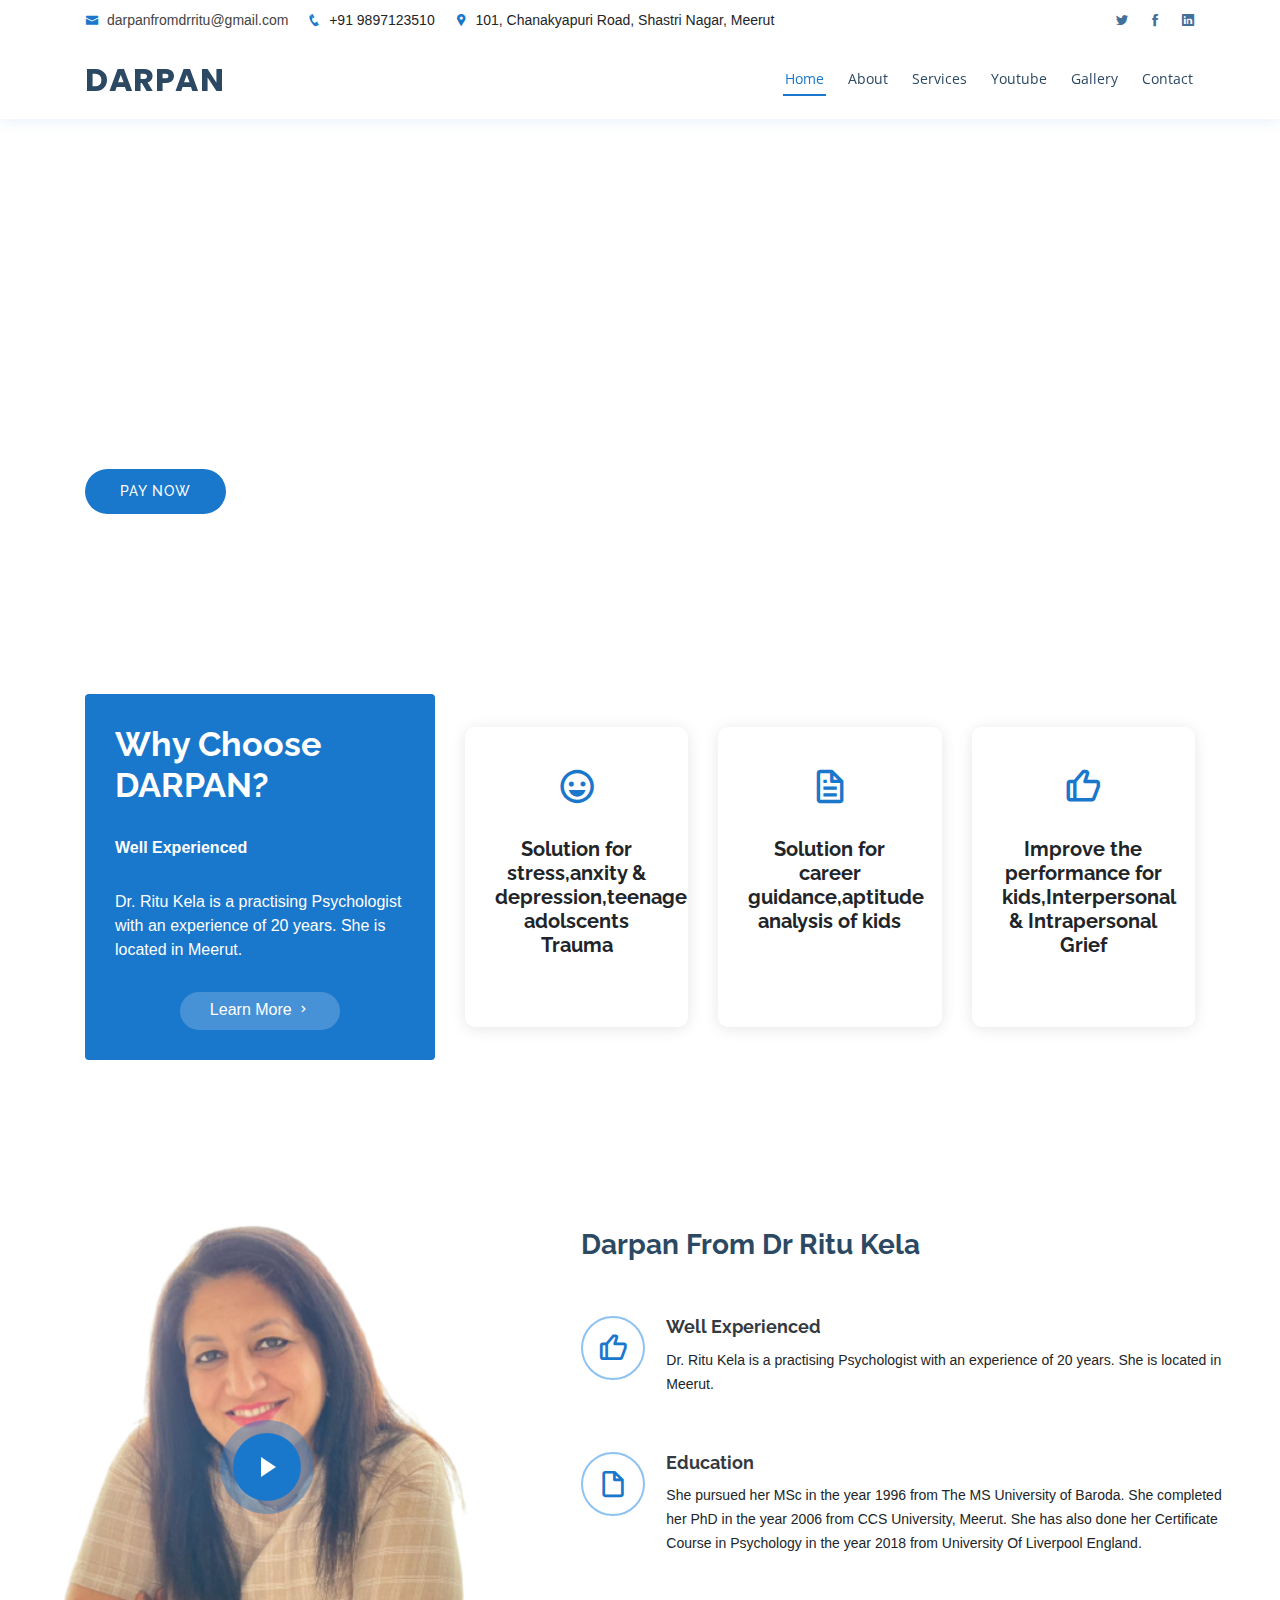
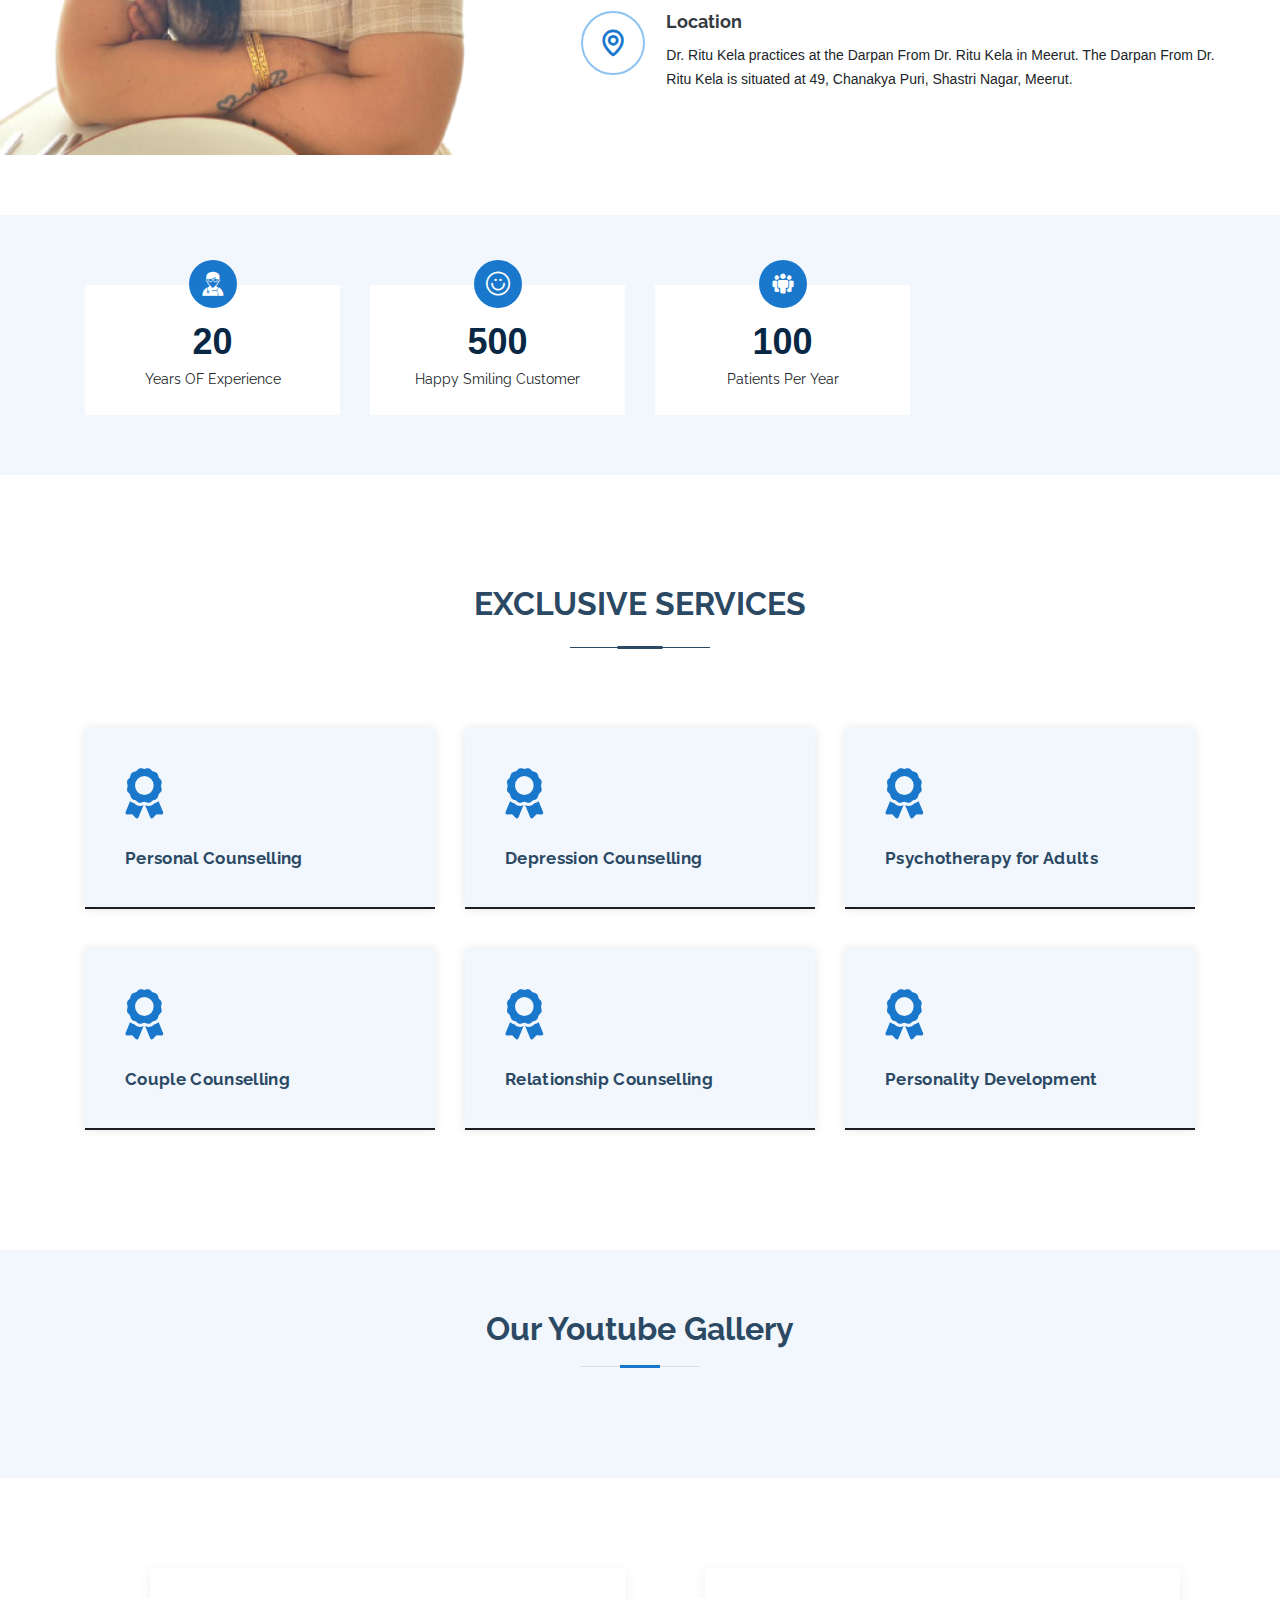
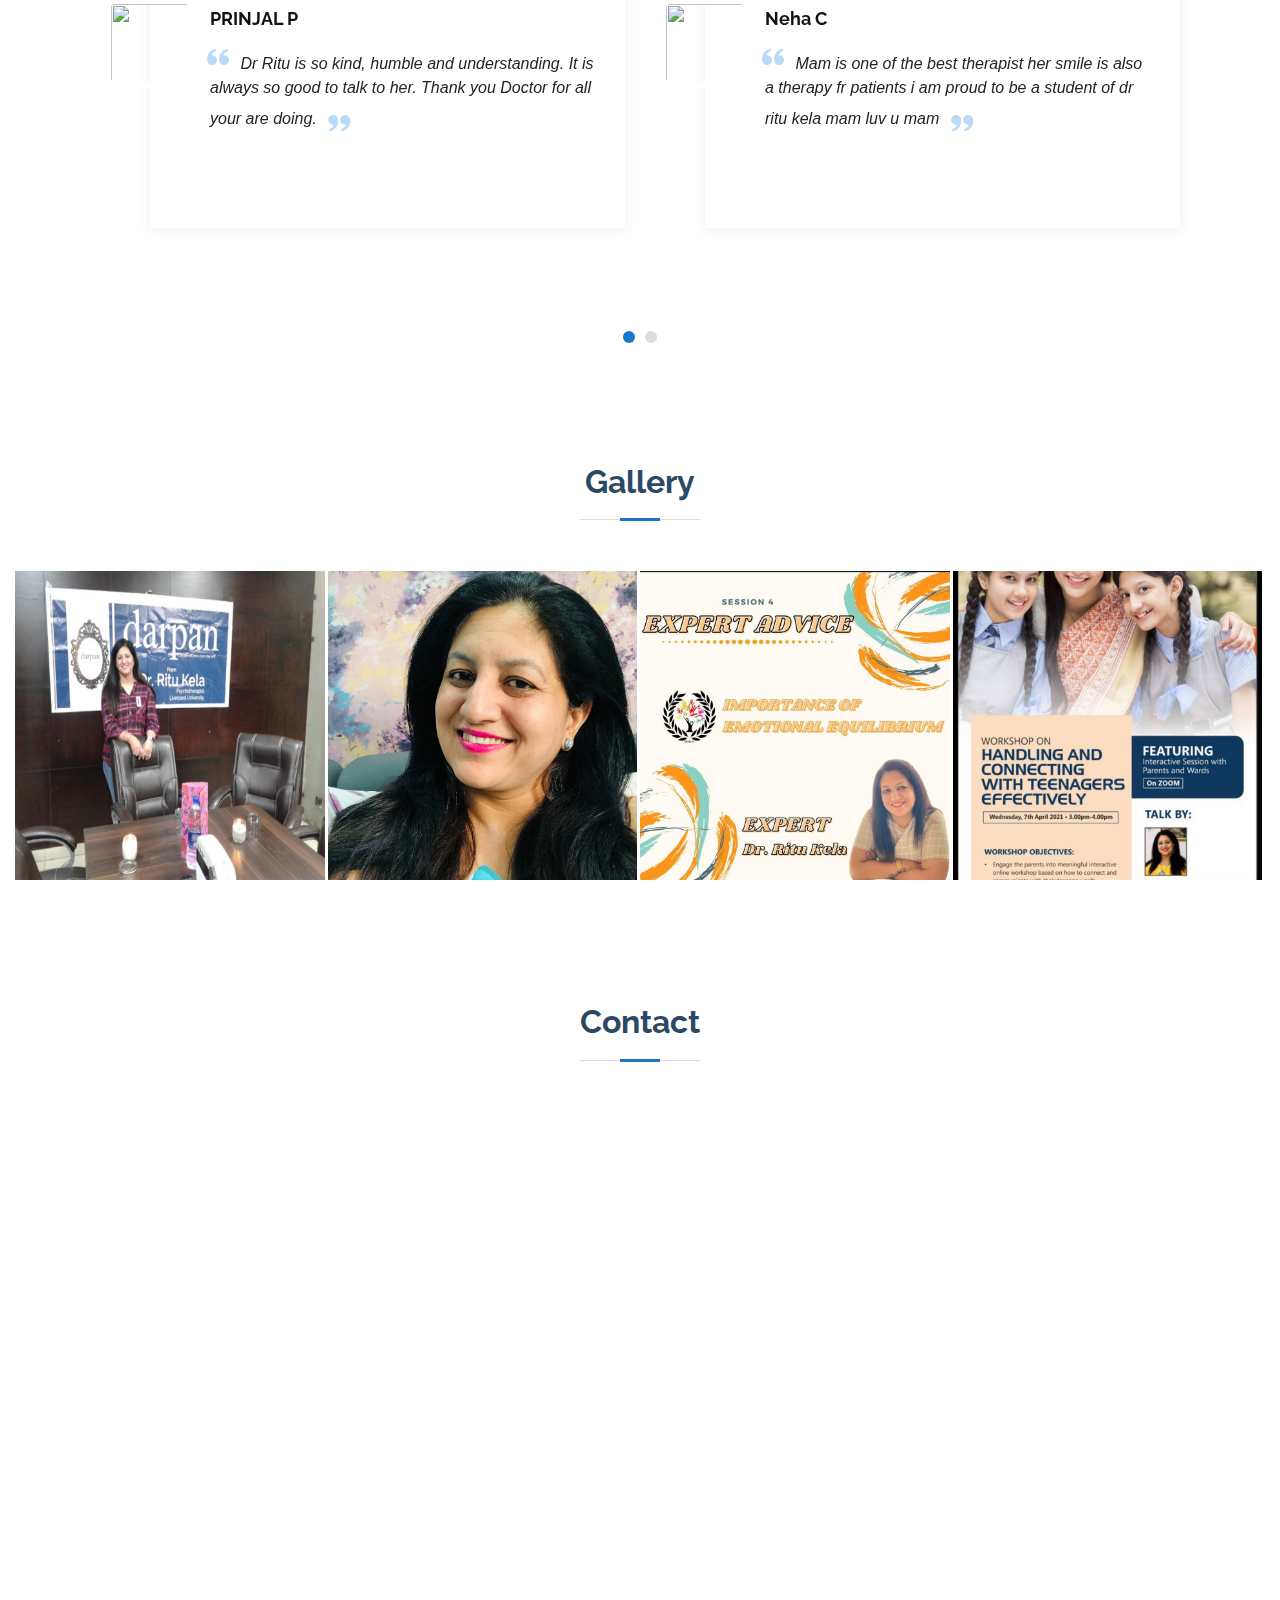
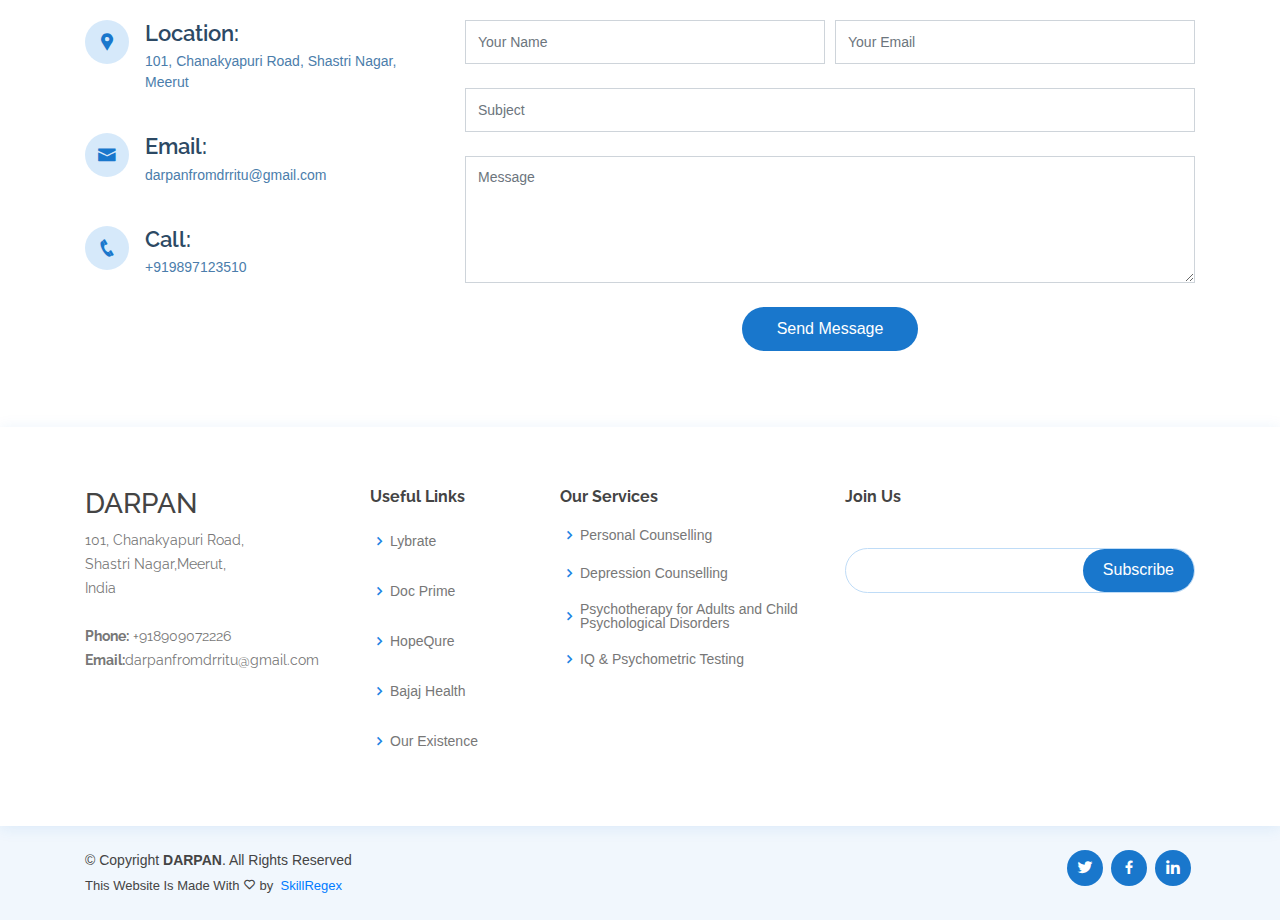
==== commit 1309fdbd: "client request" ====
--- a/index.html
+++ b/index.html
@@ -1,4 +1,4 @@
-<!DOCTYPE html>
+43<!DOCTYPE html>
 <html lang="en">
 
 <head>
@@ -43,7 +43,7 @@
     <div class="container d-flex">
       <div class="contact-info mr-auto">
         <i class="icofont-envelope"></i> <a href="mailto:contact@example.com">darpanfromdrritu@gmail.com</a>
-        <i class="icofont-phone"></i> +91 8909072226
+        <i class="icofont-phone"></i> +91 9897123510
         <i class="icofont-google-map"></i> 	101, Chanakyapuri Road, Shastri Nagar, Meerut
       </div>
       <div class="social-links">
@@ -648,7 +648,7 @@
               <div class="phone">
                 <i class="icofont-phone"></i>
                 <h4>Call:</h4>
-                <p>+918909072226
+                <p>+919897123510
                 </p>
               </div>
 
@@ -807,9 +807,7 @@
   <!-- Template Main JS File -->
   <script src="assets/js/main.js"></script>
   <script src="https://apps.elfsight.com/p/platform.js" defer></script>
-    <div class="elfsight-app-da41859c-ddb8-4a39-964b-62be1e0dadc8"></div>
-    <script src="https://apps.elfsight.com/p/platform.js" defer></script>
-    <div class="elfsight-app-6ae0c8cc-c3d1-4b5a-a48d-3c60e333eb55"></div>
+<div class="elfsight-app-7b4260ae-c5e8-4b47-bb24-59adc3410526"></div>
 
 </body>
 
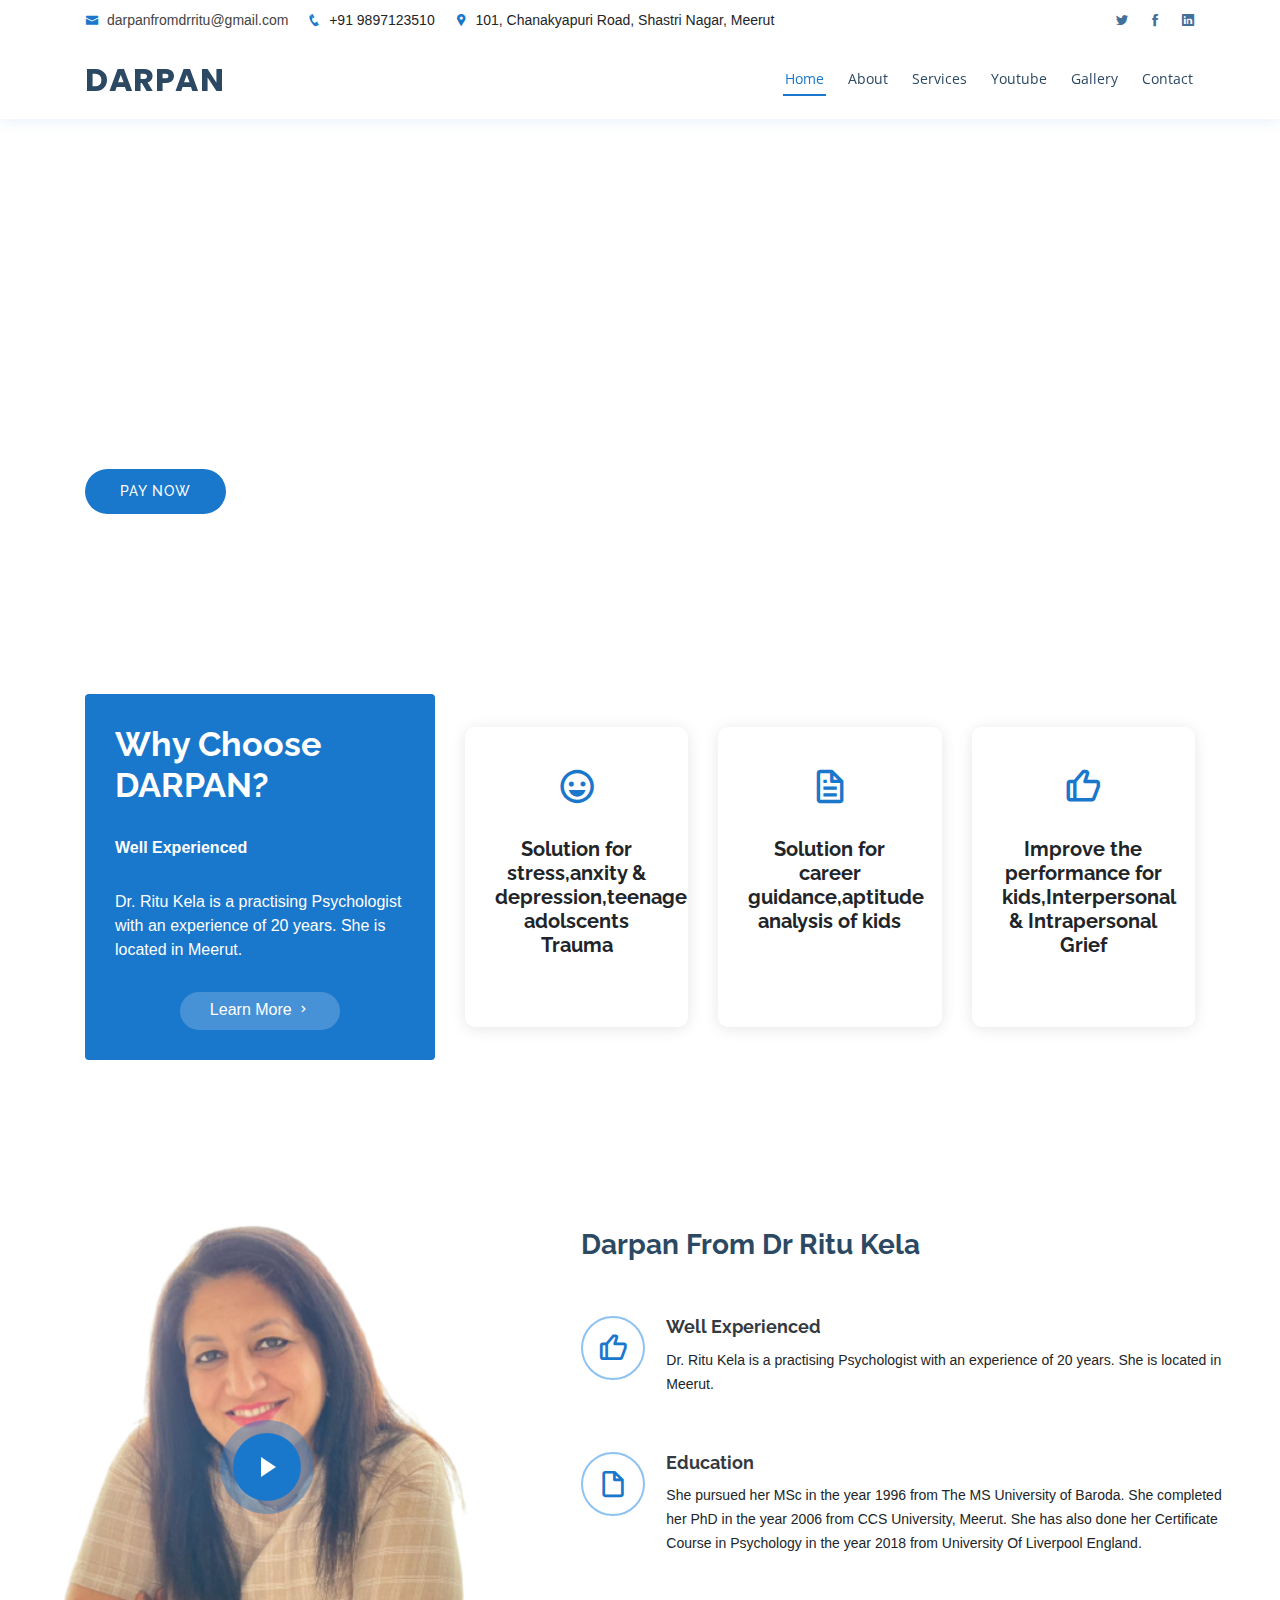
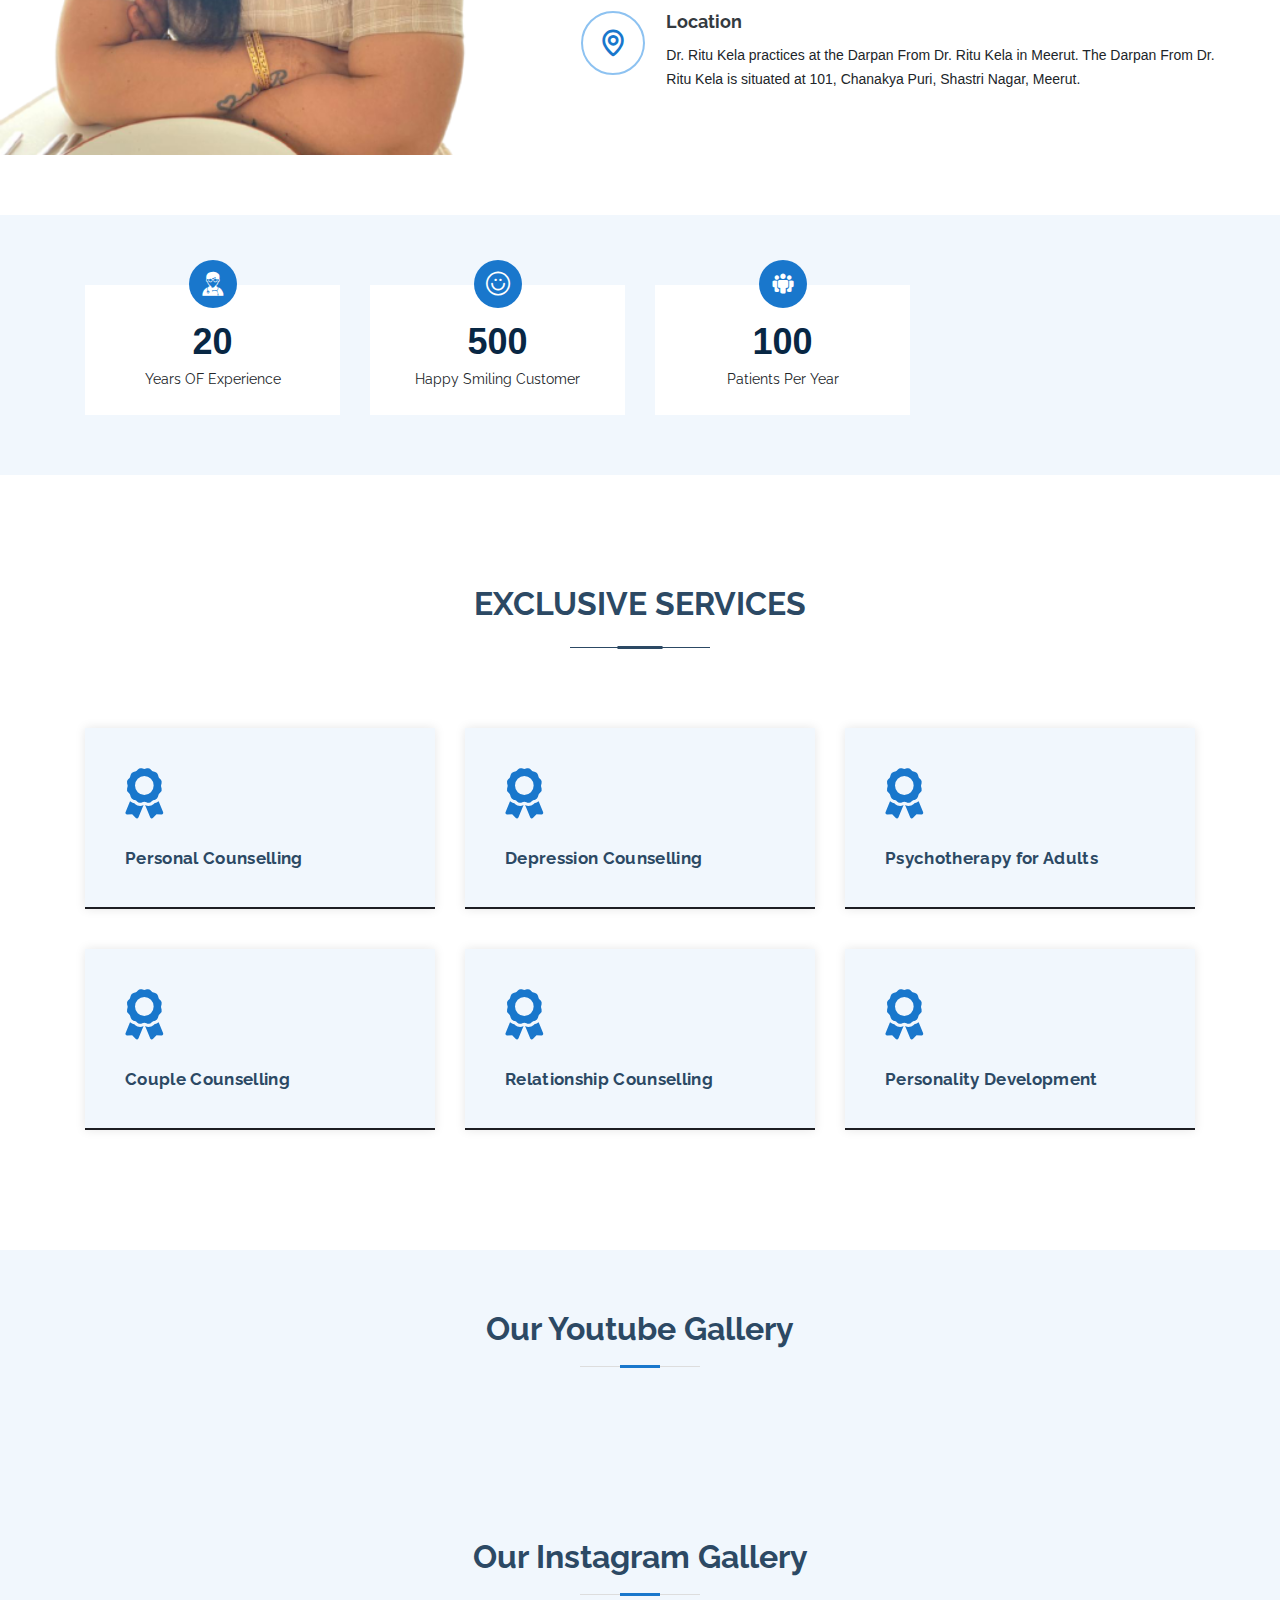
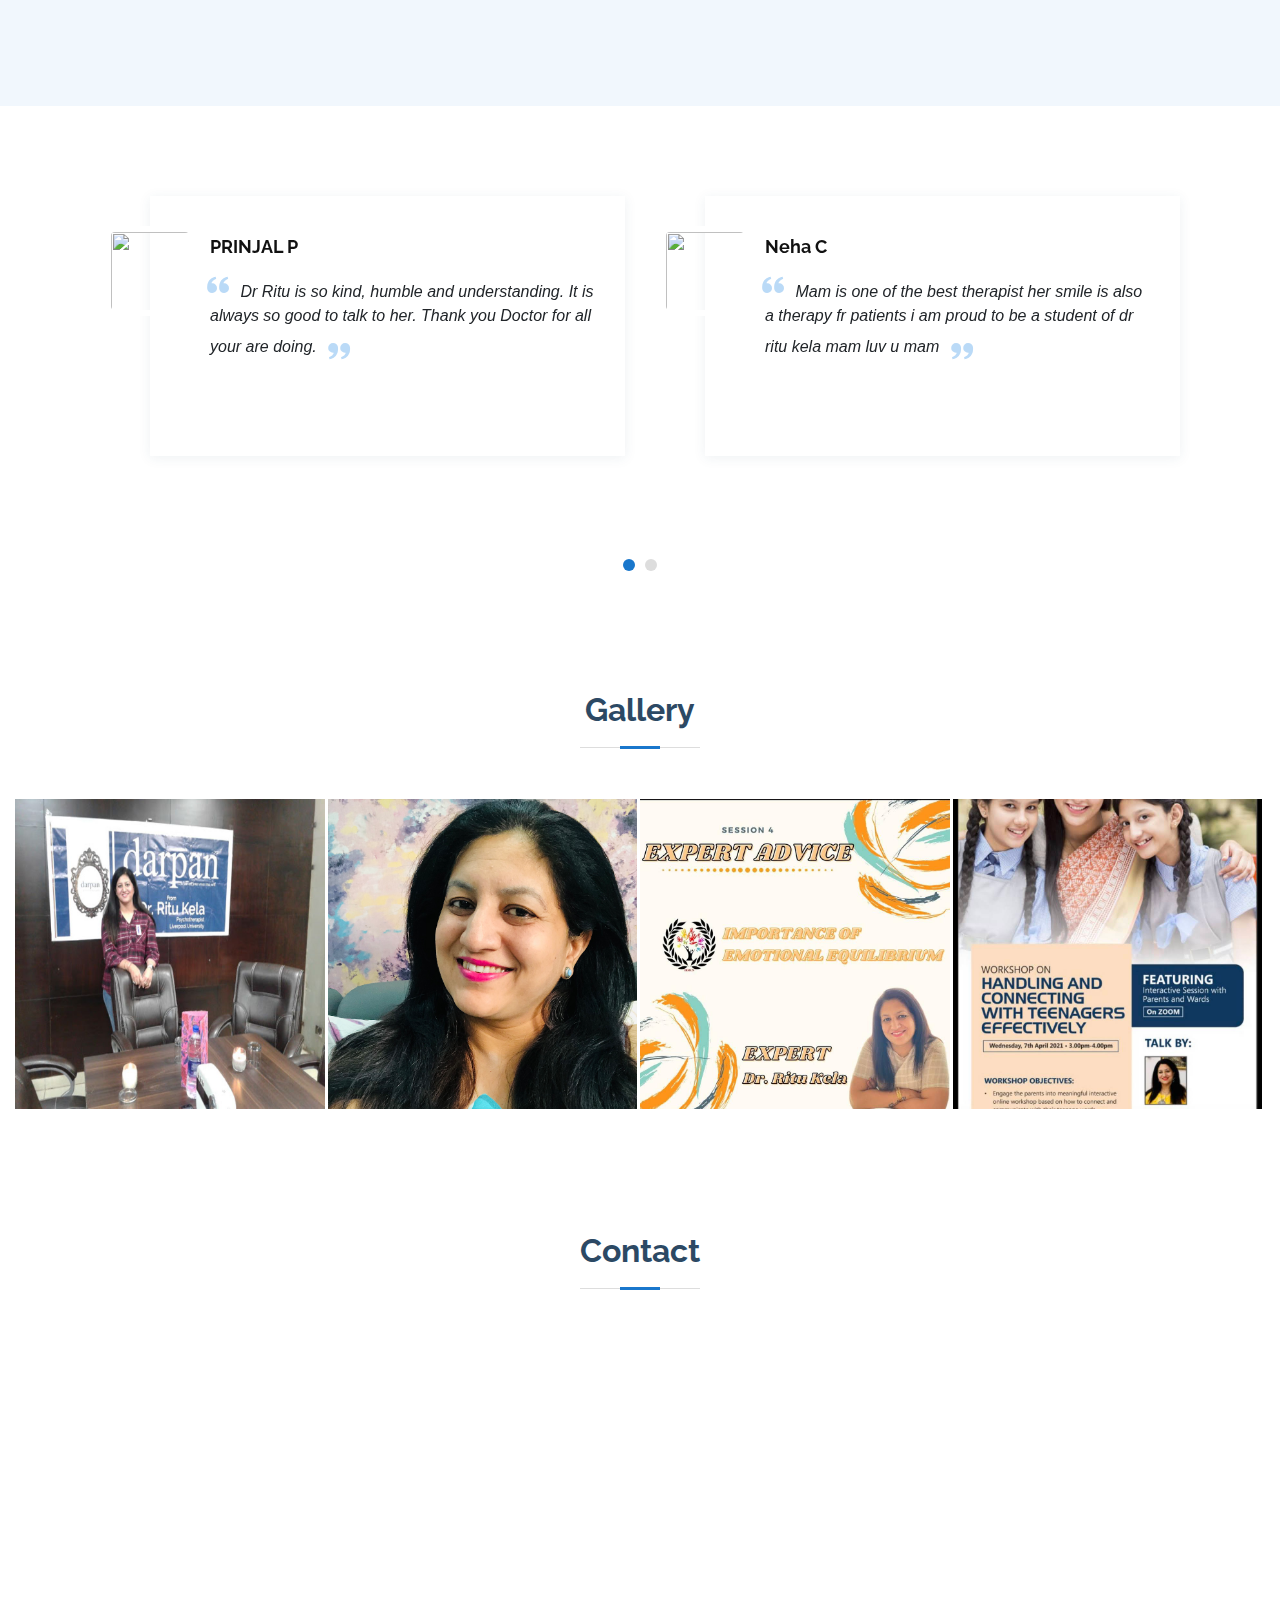
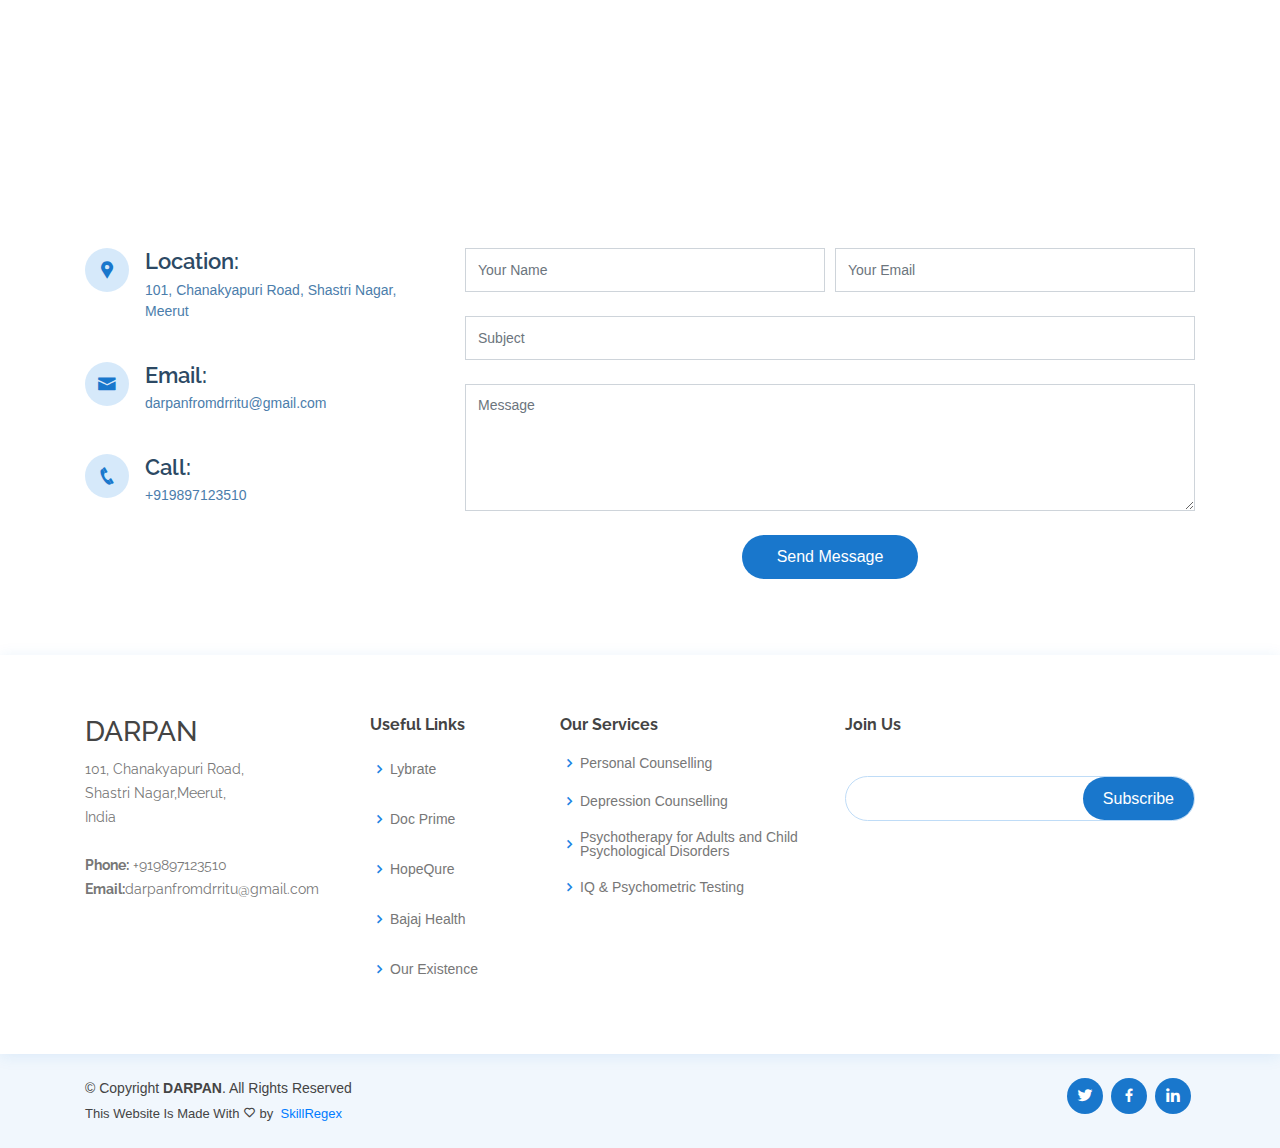
==== commit 68ac51c0: "client requestw" ====
--- a/index.html
+++ b/index.html
@@ -177,7 +177,7 @@
             <div class="icon-box">
               <div class="icon"><i class="bx bx-map"></i></div>
               <h4 class="title"><a href="">Location</a></h4>
-              <p class="description">Dr. Ritu Kela practices at the Darpan From Dr. Ritu Kela in Meerut. The Darpan From Dr. Ritu Kela is situated at 49, Chanakya Puri, Shastri Nagar, Meerut.</p>
+              <p class="description">Dr. Ritu Kela practices at the Darpan From Dr. Ritu Kela in Meerut. The Darpan From Dr. Ritu Kela is situated at 101, Chanakya Puri, Shastri Nagar, Meerut.</p>
 
             </div>
 
@@ -326,7 +326,27 @@
 
 
       </div>
-    </section><!-- End Appointment Section -->
+    </section>
+      
+      
+      <section id="appointment" class="appointment section-bg">
+      <div class="container">
+
+        <div class="section-title">
+          <h2>Our Instagram Gallery</h2>
+          <p></p>
+          <script src="https://apps.elfsight.com/p/platform.js" defer></script>
+<div class="elfsight-app-aef2f352-f1cd-4b79-a35a-58d1e132f055"></div>
+        </div>
+
+
+
+      </div>
+    </section>
+      
+      
+      
+      <!-- End Appointment Section -->
 
     <!-- ======= Departments Section =======
     <section id="departments" class="departments">
@@ -706,7 +726,7 @@
               101, Chanakyapuri Road,  <br>
               Shastri Nagar,Meerut,<br>
               India<br><br>
-              <strong>Phone:</strong>	+918909072226
+              <strong>Phone:</strong>	+919897123510
               <br>
               <strong>Email:</strong>darpanfromdrritu@gmail.com<br>
             </p>
@@ -794,6 +814,9 @@
   <!--<a href="#" class="back-to-top"><i class="icofont-simple-up"></i></a>-->
 
   <!-- Vendor JS Files -->
+    
+    <script src="https://apps.elfsight.com/p/platform.js" defer></script>
+<div class="elfsight-app-d934d6de-3626-449f-a87f-0c8091c07e1e"></div>
   <script src="assets/vendor/jquery/jquery.min.js"></script>
   <script src="assets/vendor/bootstrap/js/bootstrap.bundle.min.js"></script>
   <script src="assets/vendor/jquery.easing/jquery.easing.min.js"></script>
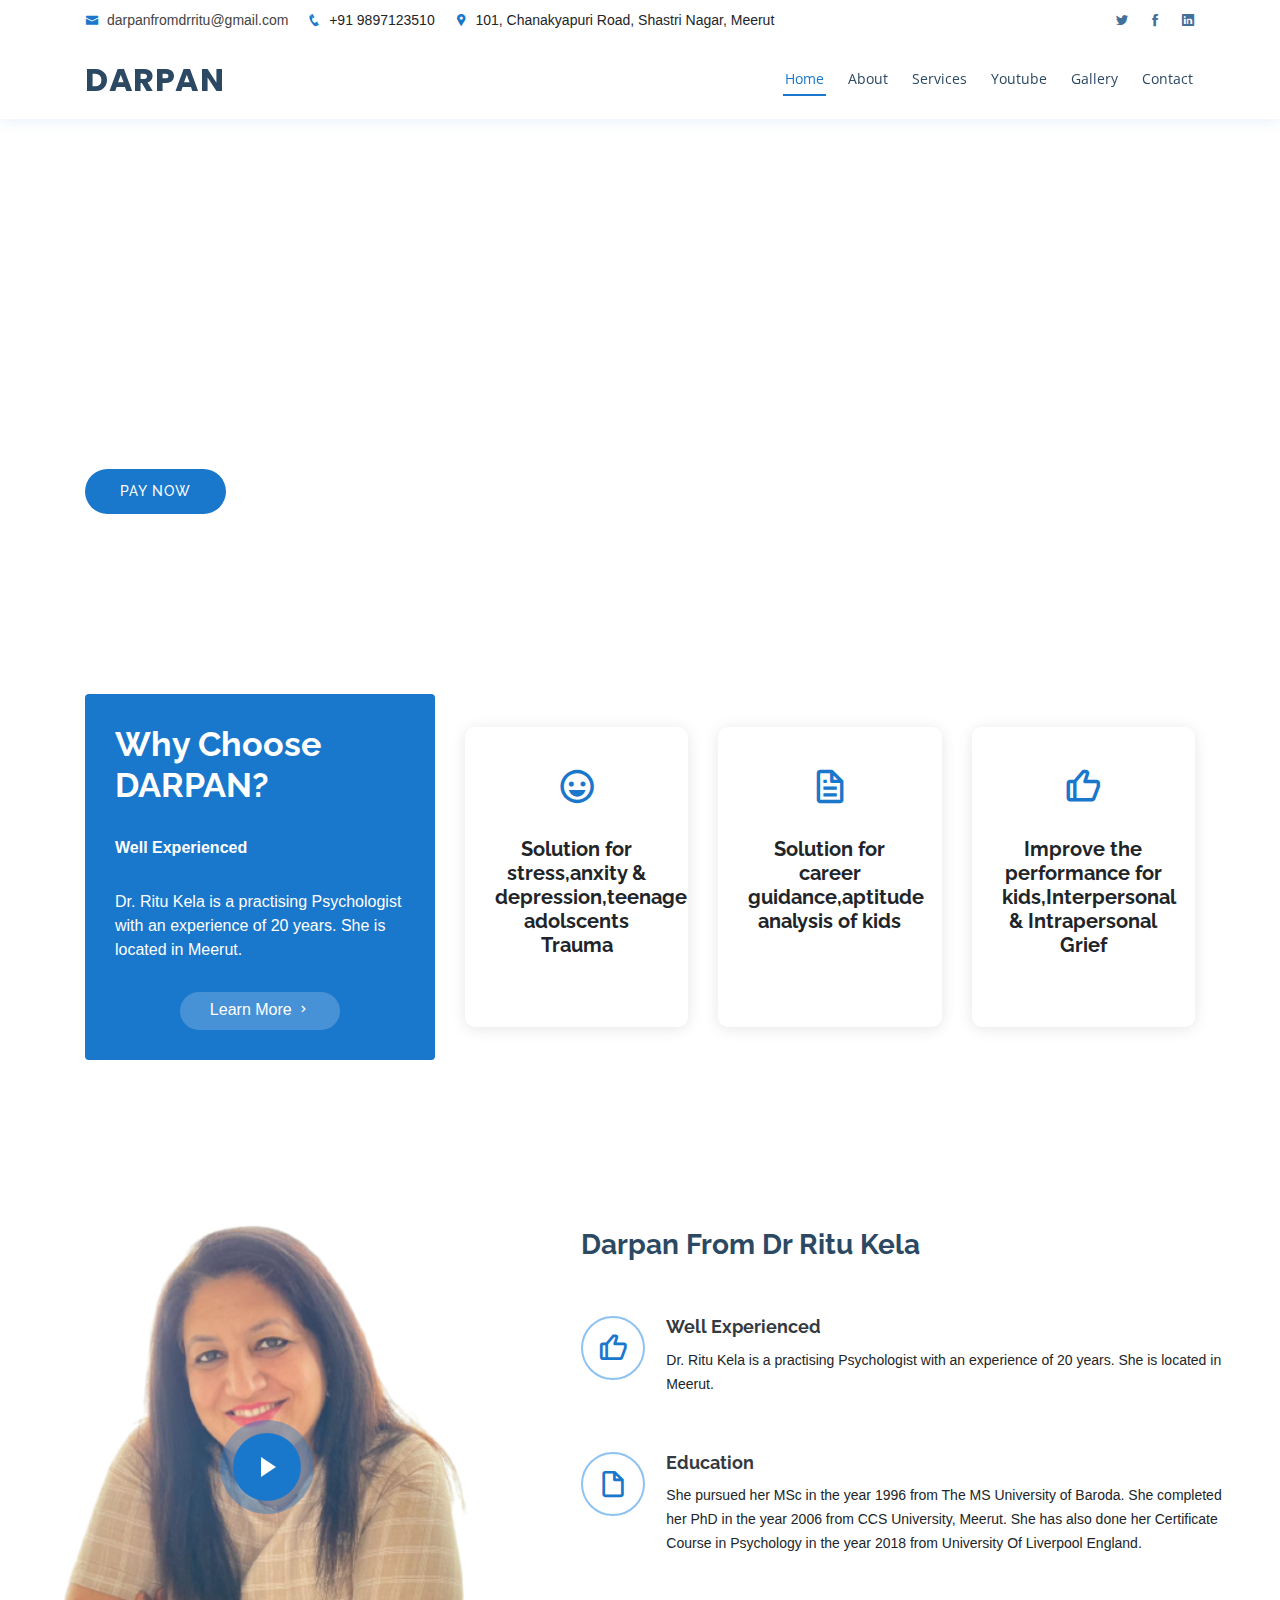
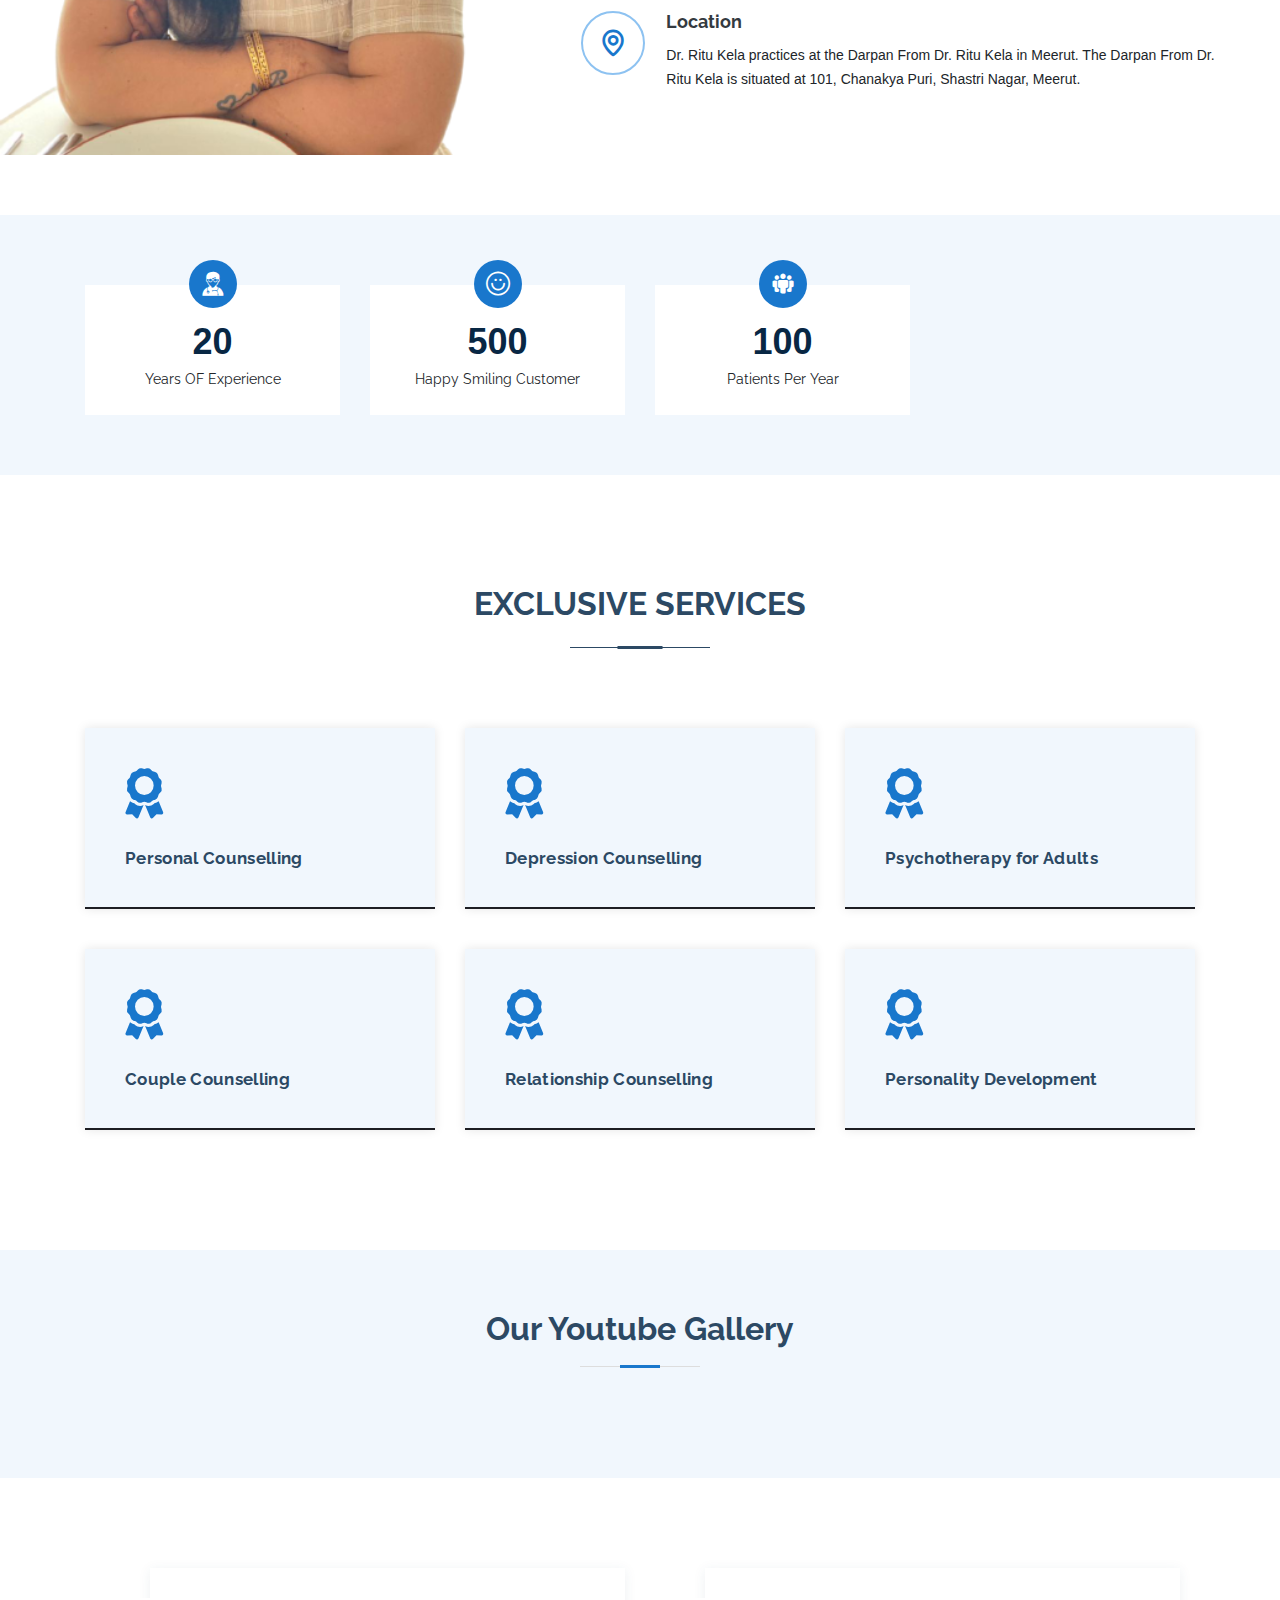
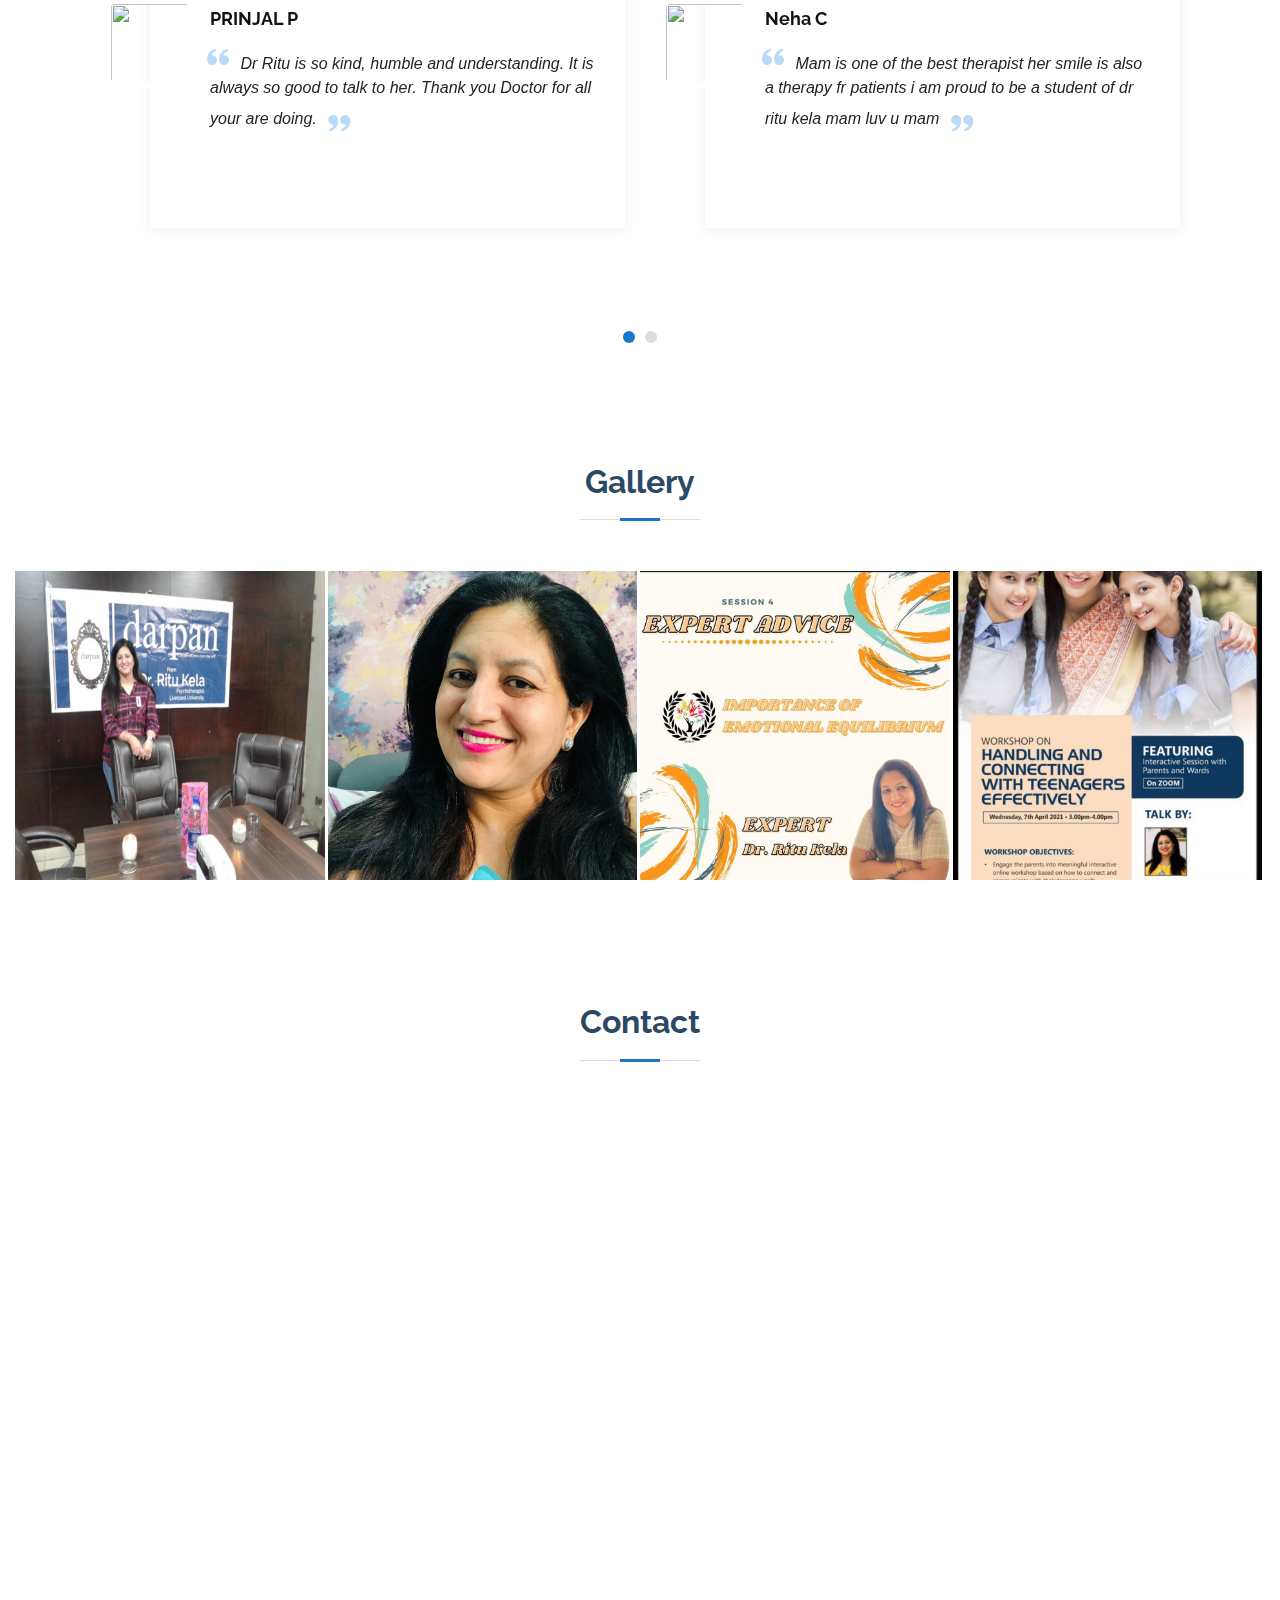
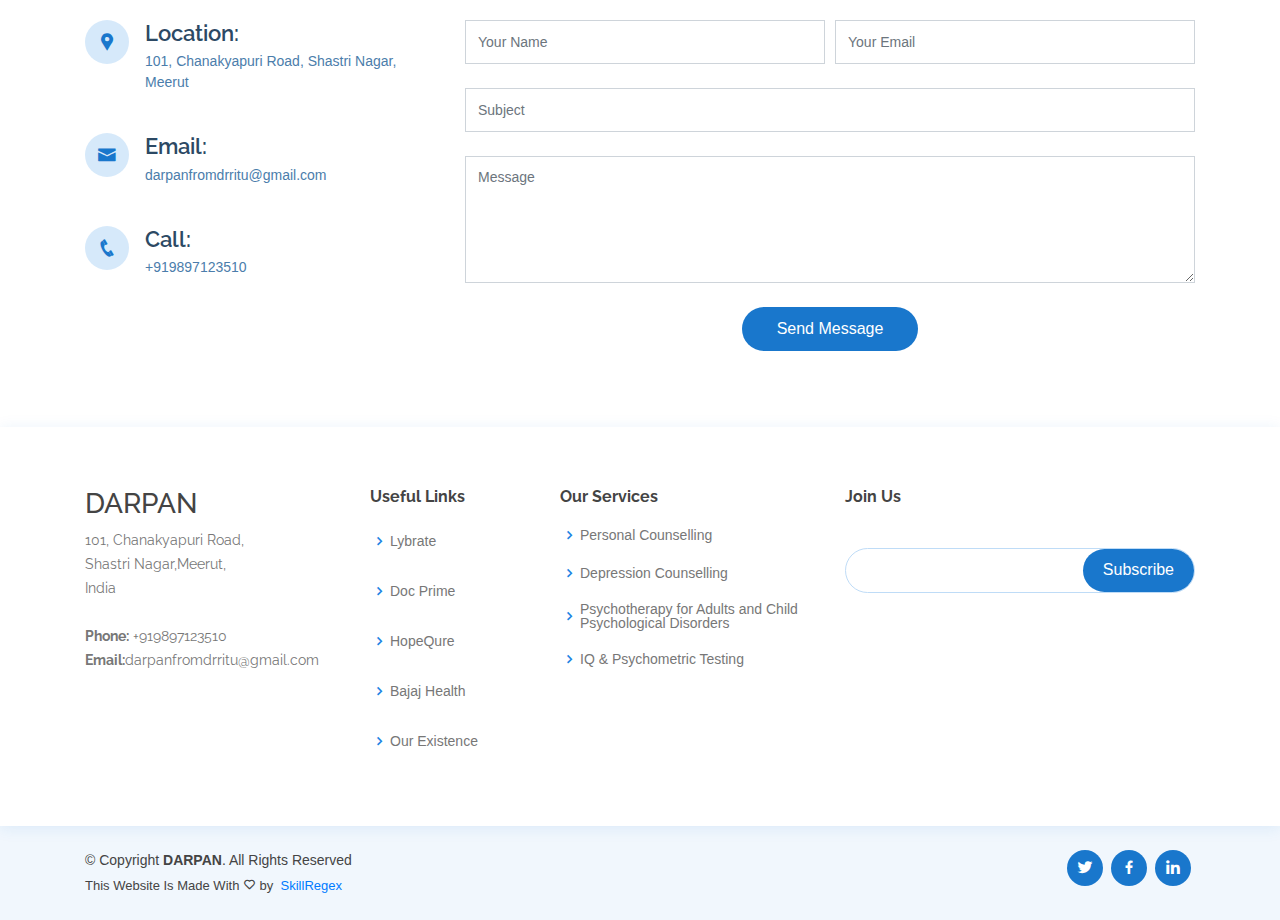
==== commit e0a6a21b: "finas" ====
--- a/index.html
+++ b/index.html
@@ -319,8 +319,8 @@
         <div class="section-title">
           <h2>Our Youtube Gallery</h2>
           <p></p>
-          <script src="https://apps.elfsight.com/p/platform.js" defer></script>
-          <div class="elfsight-app-8be1d8c3-8dcf-48b2-b45e-ed1fe033b019"></div>
+        <script src="https://apps.elfsight.com/p/platform.js" defer></script>
+<div class="elfsight-app-112c2d2a-6cd5-4af8-a794-e4623c9cdf17"></div>
         </div>
 
 
@@ -329,20 +329,7 @@
     </section>
       
       
-      <section id="appointment" class="appointment section-bg">
-      <div class="container">
-
-        <div class="section-title">
-          <h2>Our Instagram Gallery</h2>
-          <p></p>
-          <script src="https://apps.elfsight.com/p/platform.js" defer></script>
-<div class="elfsight-app-aef2f352-f1cd-4b79-a35a-58d1e132f055"></div>
-        </div>
-
-
-
-      </div>
-    </section>
+      
       
       
       
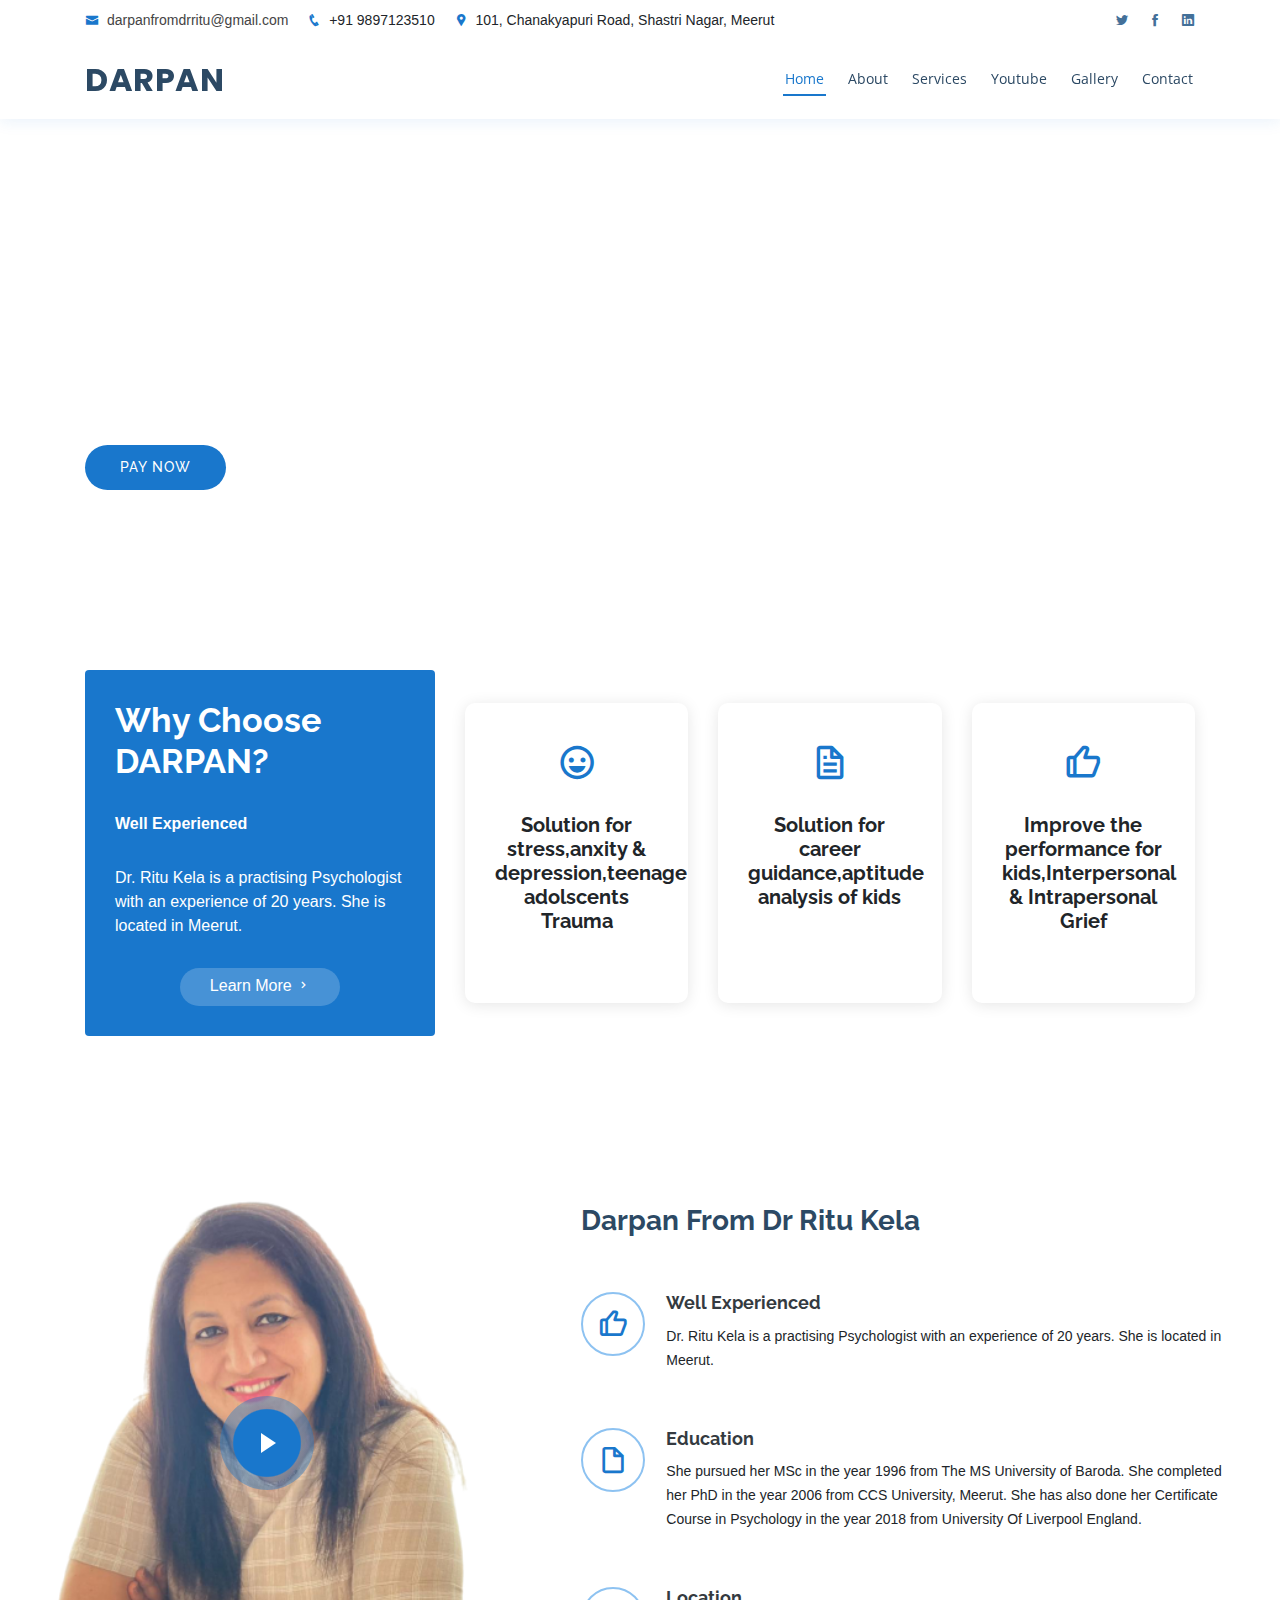
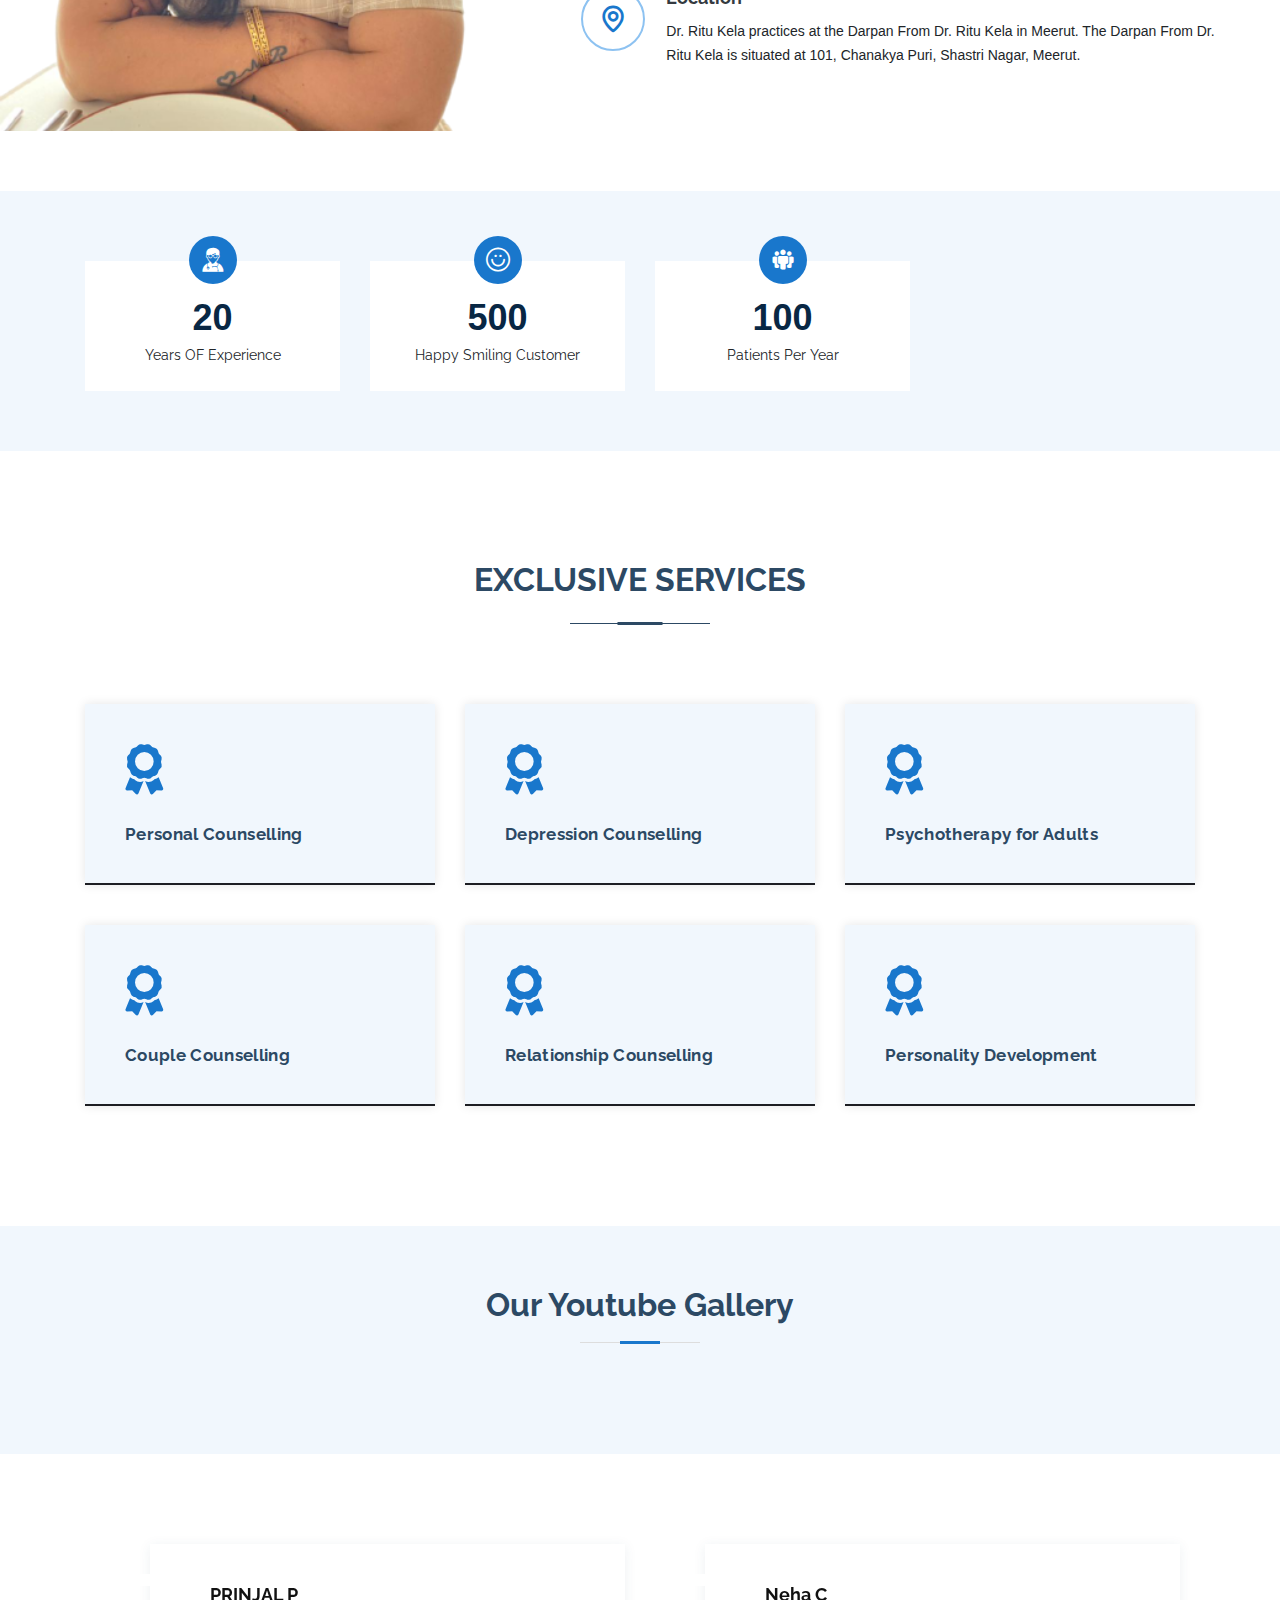
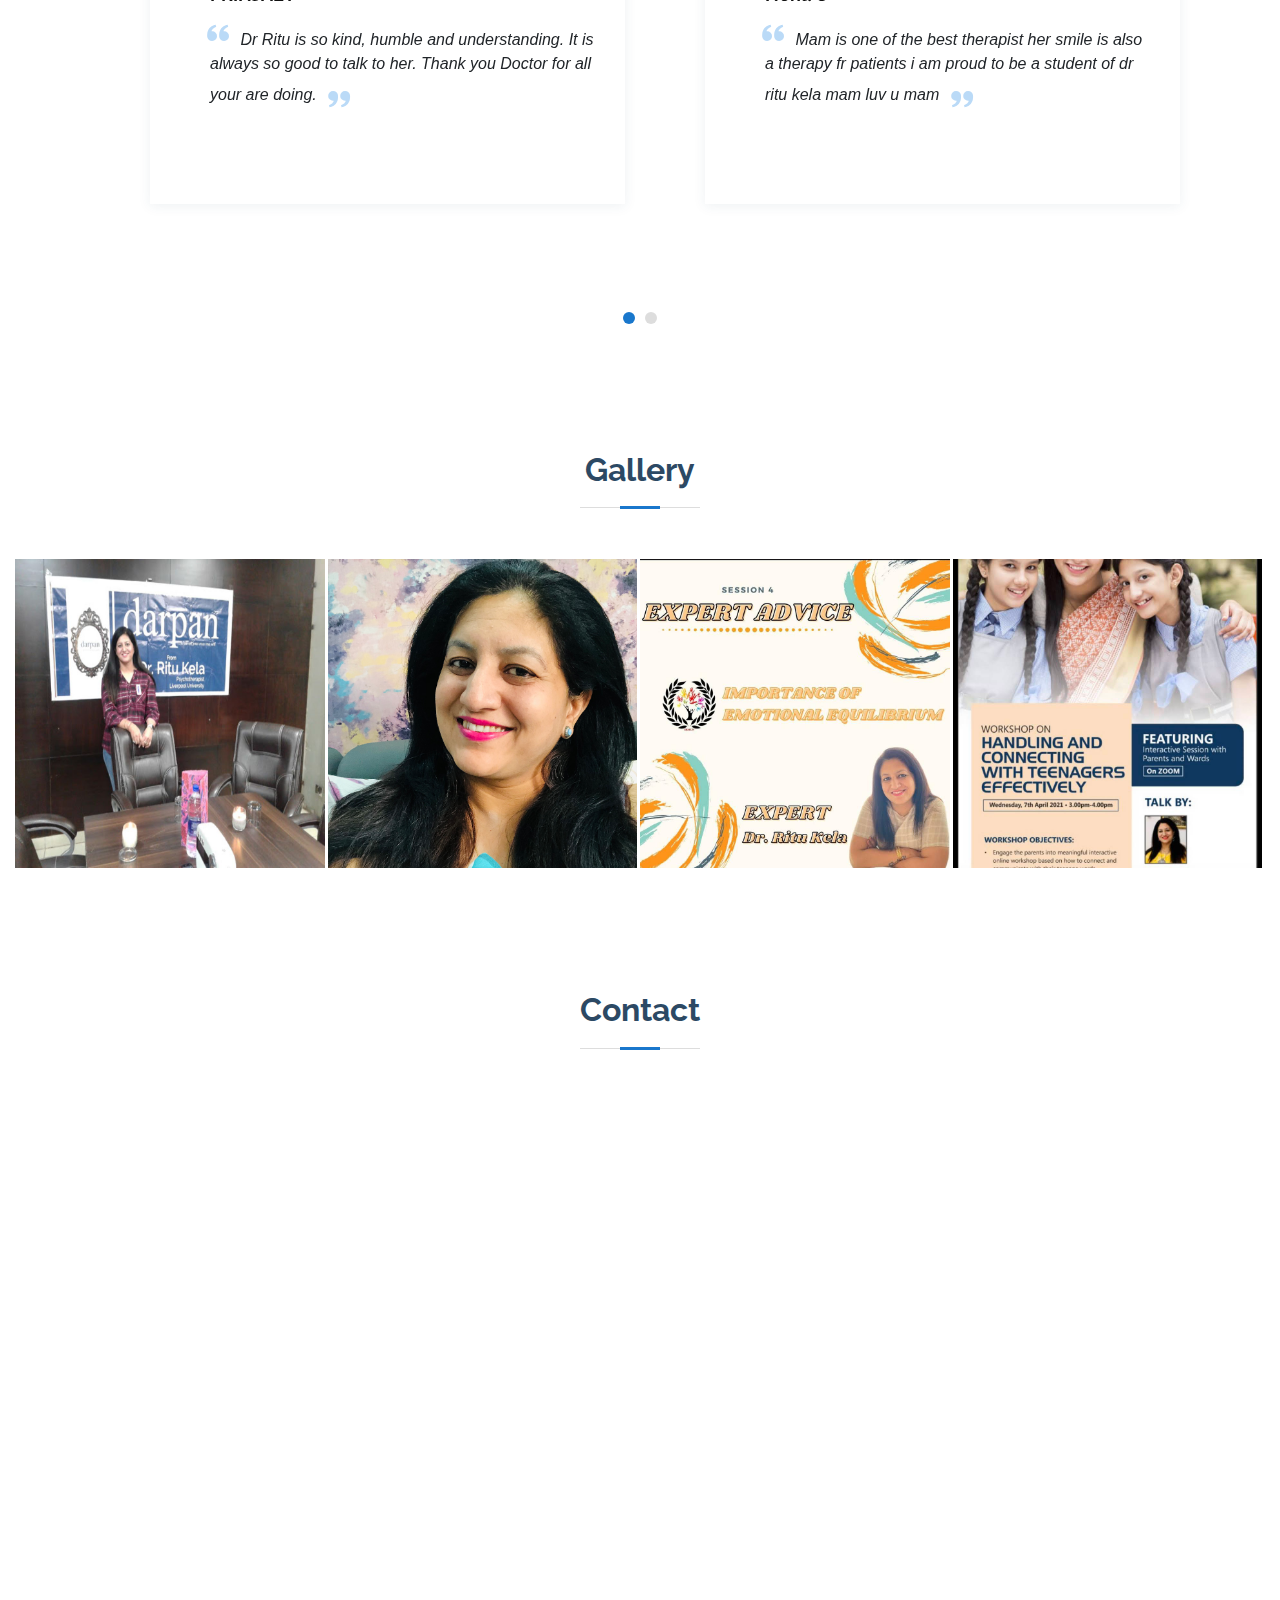
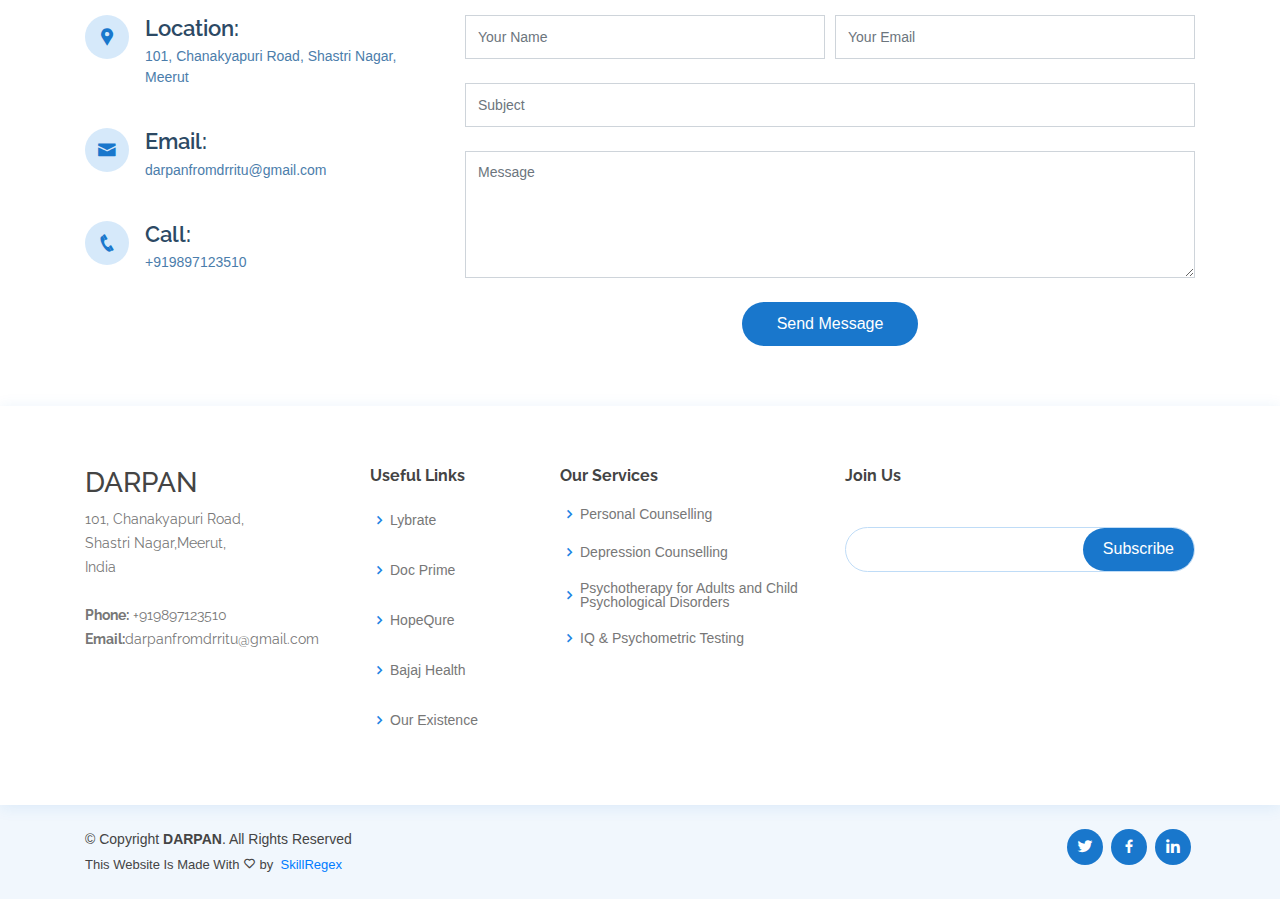
==== commit 54478fa2: "final ld" ====
--- a/index.html
+++ b/index.html
@@ -1,4 +1,4 @@
-43<!DOCTYPE html>
+<!DOCTYPE html>
 <html lang="en">
 
 <head>
@@ -320,7 +320,7 @@
           <h2>Our Youtube Gallery</h2>
           <p></p>
         <script src="https://apps.elfsight.com/p/platform.js" defer></script>
-<div class="elfsight-app-112c2d2a-6cd5-4af8-a794-e4623c9cdf17"></div>
+<div class="elfsight-app-6cbef2f9-f5f6-4451-bf96-7241aba9ea8d"></div>
         </div>
 
 
@@ -802,8 +802,7 @@
 
   <!-- Vendor JS Files -->
     
-    <script src="https://apps.elfsight.com/p/platform.js" defer></script>
-<div class="elfsight-app-d934d6de-3626-449f-a87f-0c8091c07e1e"></div>
+    
   <script src="assets/vendor/jquery/jquery.min.js"></script>
   <script src="assets/vendor/bootstrap/js/bootstrap.bundle.min.js"></script>
   <script src="assets/vendor/jquery.easing/jquery.easing.min.js"></script>
@@ -816,8 +815,8 @@
 
   <!-- Template Main JS File -->
   <script src="assets/js/main.js"></script>
-  <script src="https://apps.elfsight.com/p/platform.js" defer></script>
-<div class="elfsight-app-7b4260ae-c5e8-4b47-bb24-59adc3410526"></div>
+ <script src="https://apps.elfsight.com/p/platform.js" defer></script>
+<div class="elfsight-app-18df9e9f-dd83-4e04-b6f2-ba4a45eb1c35"></div>
 
 </body>
 
